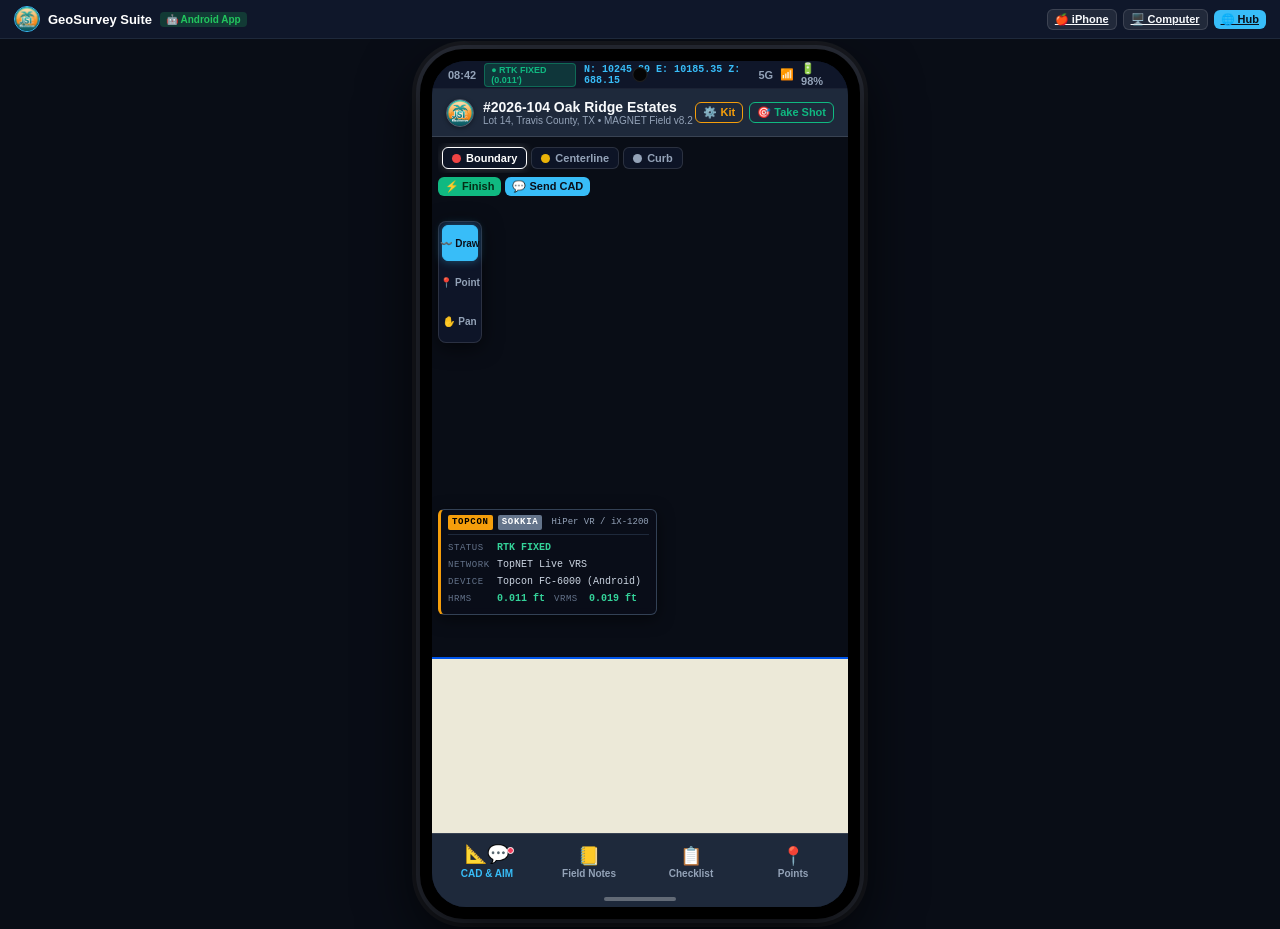
==== android.html @ 0456d2a5 "Work from the phone" ====
<!DOCTYPE html>
<html lang="en">
<head>
  <meta charset="UTF-8">
  <meta name="viewport" content="width=device-width, initial-scale=1.0, maximum-scale=1.0, user-scalable=no">
  <title>GeoSurvey Pro - Android Edition</title>
  <meta name="description" content="Land Surveying Android Application for Topcon & Sokkia Field Tablets: MAGNET Field integration, 3/4 CAD Canvas & 1/4 2-Person AIM Chat link, and Digital Field Notes.">
  <meta name="theme-color" content="#0f172a">
  <meta name="mobile-web-app-capable" content="yes">

  <link rel="manifest" href="manifest.json">
  <link rel="icon" type="image/png" sizes="48x48" href="assets/favicon-48.png">
  <link rel="icon" type="image/png" sizes="32x32" href="assets/favicon-32.png">
  <link rel="icon" type="image/png" sizes="192x192" href="assets/icon-192.png">
  <link rel="icon" type="image/svg+xml" href="assets/icon.svg">

  <!-- Core Styles -->
  <link rel="stylesheet" href="css/styles.css">
  <link rel="stylesheet" href="css/aim.css">
  <link rel="stylesheet" href="css/cad.css">
  <link rel="stylesheet" href="css/fieldbook.css">
  <link rel="stylesheet" href="css/platforms.css">

  <style>
    body {
      background: #090d16;
      margin: 0;
      padding: 0;
      min-height: 100vh;
      display: flex;
      flex-direction: column;
      align-items: center;
      justify-content: center;
    }
    .android-app-portal-bar {
      width: 100%;
      background: #0f172a;
      border-bottom: 1px solid #1e293b;
      padding: 6px 14px;
      display: flex;
      align-items: center;
      justify-content: space-between;
      box-sizing: border-box;
      z-index: 100;
    }
  </style>
</head>
<body>

  <!-- Top Suite Navigation Banner -->
  <header class="android-app-portal-bar">
    <div style="display: flex; align-items: center; gap: 8px;">
      <img src="assets/logo.png" alt="Logo" style="width: 26px; height: 26px; border-radius: 50%; border: 1.5px solid var(--accent-primary);">
      <span style="font-size: 13px; font-weight: 700; color: #ffffff;">GeoSurvey Suite</span>
      <span style="font-size: 10px; background: rgba(34, 197, 94, 0.2); color: #22c55e; padding: 2px 6px; border-radius: 4px; font-weight: 700;">🤖 Android App</span>
    </div>
    <div style="display: flex; align-items: center; gap: 6px;">
      <a href="iphone.html" class="btn btn-xs btn-outline-light" title="Switch to iPhone App">🍎 iPhone</a>
      <a href="desktop.html" class="btn btn-xs btn-outline-light" title="Switch to Computer Program">🖥️ Computer</a>
      <a href="index.html" class="btn btn-xs btn-primary" title="Return to Suite Hub">🌐 Hub</a>
    </div>
  </header>

  <!-- ANDROID / TOPCON FC-6000 DEVICE FRAME -->
  <main class="device-outer-container" style="padding: 10px 0;">
    <div id="device-wrapper" class="mode-phone brand-topcon">
      <div class="device-screen">

        <!-- ANDROID STATUS BAR -->
        <div class="android-status-bar">
          <div class="status-left">
            <span class="android-clock">08:42</span>
            <span class="gnss-fixed-tag" id="status-gnss-badge" onclick="window.app.openEquipmentModal()" style="cursor:pointer;" title="Tap to configure Topcon / Sokkia hardware">● RTK FIXED (0.011')</span>
            <span id="rtk-hud-coords" style="font-family: var(--font-mono); font-size: 10px; color: var(--accent-primary);">N: 10245.80 E: 10185.35 Z: 688.15</span>
          </div>
          <div class="status-right">
            <span>5G</span>
            <span>📶</span>
            <span>🔋 98%</span>
          </div>
        </div>

        <!-- ANDROID APP BAR -->
        <div class="android-app-bar">
          <div class="app-bar-brand-wrap">
            <img src="assets/logo.png" alt="GeoSurvey Logo" class="android-app-logo">
            <div class="app-bar-title">
              <h1 id="app-bar-job-name">#2026-104 Oak Ridge Estates</h1>
              <span id="app-bar-job-sub">Lot 14, Travis County, TX • MAGNET Field v8.2</span>
            </div>
          </div>
          <div class="app-bar-actions">
            <button class="btn btn-xs btn-outline-warning" onclick="window.app.openEquipmentModal()" title="Configure Topcon / Sokkia Kit">
              ⚙️ Kit
            </button>
            <button class="btn btn-xs btn-outline-success" onclick="window.app.promptTakeRtkShot()" title="Record MAGNET Field RTK / TS Shot">
              🎯 Take Shot
            </button>
          </div>
        </div>

        <!-- MAIN APP CONTENT VIEWPORT -->
        <div class="app-content-viewport">

          <!-- 1. SPLIT SCREEN: CAD CANVAS (3/4 SCREEN) & AIM 2-PERSON CHAT (1/4 SCREEN) -->
          <section id="view-cad" class="app-view active">
            <div class="cad-aim-split-container">
              <!-- CANVAS VIEWPORT (3/4 SCREEN) -->
              <div class="split-pane-cad">
                <div class="cad-viewport-layout">
                  <canvas id="cad-canvas"></canvas>

                  <!-- GNSS HUD OVERLAY -->
                  <div class="gnss-hud-overlay" id="gnss-hud">
                    <div class="gnss-hud-row gnss-hud-title" style="pointer-events:auto; cursor:pointer;" onclick="window.app.openEquipmentModal()" title="Click to switch Topcon / Sokkia gear">
                      <span class="gnss-brand topcon" id="hud-brand-topcon">TOPCON</span>
                      <span class="gnss-brand sokkia" id="hud-brand-sokkia">SOKKIA</span>
                      <span class="gnss-model" id="hud-model">HiPer VR / iX-1200</span>
                    </div>
                    <div class="gnss-hud-row">
                      <span class="gnss-label">STATUS</span>
                      <span class="gnss-value gnss-fixed" id="hud-status">RTK FIXED</span>
                    </div>
                    <div class="gnss-hud-row">
                      <span class="gnss-label">NETWORK</span>
                      <span class="gnss-value" id="hud-network">TopNET Live VRS</span>
                    </div>
                    <div class="gnss-hud-row">
                      <span class="gnss-label">DEVICE</span>
                      <span class="gnss-value" id="hud-device">Topcon FC-6000 (Android)</span>
                    </div>
                    <div class="gnss-hud-row">
                      <span class="gnss-label">HRMS</span>
                      <span class="gnss-value gnss-fixed" id="hud-hrms">0.011 ft</span>
                      <span class="gnss-label" style="margin-left:4px; min-width:30px;">VRMS</span>
                      <span class="gnss-value gnss-fixed" id="hud-vrms">0.019 ft</span>
                    </div>
                  </div>

                  <!-- Floating Top Survey Feature Bar -->
                  <div class="cad-floating-topbar">
                    <div class="sue-utility-bar">
                      <button class="survey-feat-btn sue-util-btn active" data-feat="BOUNDARY" onclick="window.cadEngine.setFeature('BOUNDARY')">
                        <span class="sue-util-dot" style="background: #ef4444;"></span> Boundary
                      </button>
                      <button class="survey-feat-btn sue-util-btn" data-feat="CENTERLINE" onclick="window.cadEngine.setFeature('CENTERLINE')">
                        <span class="sue-util-dot" style="background: #eab308;"></span> Centerline
                      </button>
                      <button class="survey-feat-btn sue-util-btn" data-feat="EOP_CURB" onclick="window.cadEngine.setFeature('EOP_CURB')">
                        <span class="sue-util-dot" style="background: #94a3b8;"></span> Curb
                      </button>
                    </div>

                    <div class="cad-top-right">
                      <div id="cad-coord-hud" class="cad-coord-badge">N: <b>10250.00</b> E: <b>10250.00</b></div>
                      <button class="btn btn-xs btn-success font-bold" onclick="window.cadEngine.finishActiveDrawing()" title="Finish Current Linework">
                        ⚡ Finish
                      </button>
                      <button class="btn btn-xs btn-primary font-bold" onclick="window.cadEngine.sendLineworkToAim()" title="Transmit Linework to Civil 3D Office via AIM">
                        💬 Send CAD
                      </button>
                    </div>
                  </div>

                  <!-- Left Survey Toolbox -->
                  <div class="sue-toolbox">
                    <button class="cad-tool-btn sue-tool-btn active" data-tool="line" onclick="window.cadEngine.setTool('line')" title="Draw Line">
                      〰️ Draw
                    </button>
                    <button class="cad-tool-btn sue-tool-btn" data-tool="point" onclick="window.cadEngine.setTool('point')" title="Add Point">
                      📍 Point
                    </button>
                    <button class="cad-tool-btn sue-tool-btn" data-tool="pan" onclick="window.cadEngine.setTool('pan')" title="Pan Site">
                      ✋ Pan
                    </button>
                  </div>

                  <div class="cad-inspector-wrapper" id="cad-inspector"></div>
                  <div id="cad-measure-results"></div>
                  <div id="cad-layer-modal"></div>
                </div>
              </div>

              <!-- AIM CHAT VIEWPORT (1/4 SCREEN - 2-PERSON DIRECT IM) -->
              <div class="split-pane-aim">
                <div id="aim-container" style="height: 100%;"></div>
              </div>
            </div>
          </section>

          <!-- 2. DIGITAL FIELD NOTES REPLACEMENT VIEW -->
          <section id="view-fieldbook" class="app-view">
            <div id="fieldbook-container"></div>
          </section>

          <!-- 3. JOBS & CHECKLIST TRACKER VIEW -->
          <section id="view-jobs" class="app-view">
            <div id="jobs-container"></div>
          </section>

          <!-- 4. SURVEY POINTS DATABASE VIEW -->
          <section id="view-points" class="app-view">
            <div class="points-view-container">
              <div class="points-header-row">
                <div class="search-input-wrap">
                  <input type="text" id="points-search-input" placeholder="Search points, codes, pins..." oninput="window.app.renderPointsTable()">
                </div>
                <span class="badge badge-primary" id="points-count-badge">36 Shots</span>
                <button class="btn btn-xs btn-outline-success" onclick="window.pointManager.connectDeviceGps(pos => window.app.showToast('Device GPS: Accuracy ' + pos.accuracyFt.toFixed(1) + ' ft'), err => window.app.showToast(err))">
                  🛰️ GPS
                </button>
                <button class="btn btn-xs btn-primary" onclick="window.app.promptTakeRtkShot()">
                  + Shot
                </button>
              </div>
              <div class="points-table-wrapper">
                <table class="survey-table">
                  <thead>
                    <tr>
                      <th>PT #</th>
                      <th>CODE</th>
                      <th>NORTHING</th>
                      <th>EASTING</th>
                      <th>ELEV</th>
                      <th>DESC</th>
                      <th>ACTIONS</th>
                    </tr>
                  </thead>
                  <tbody id="points-table-body"></tbody>
                </table>
              </div>
            </div>
          </section>

        </div>

        <!-- TOAST CONTAINER -->
        <div id="toast-container" class="toast-container"></div>

        <!-- ANDROID BOTTOM NAVIGATION BAR -->
        <nav class="android-bottom-nav">
          <button class="android-nav-item active" data-tab="cad" onclick="window.app.switchTab('cad')">
            <span class="nav-icon">📐💬</span>
            <span class="nav-label">CAD &amp; AIM</span>
            <span class="nav-badge-dot"></span>
          </button>

          <button class="android-nav-item" data-tab="fieldbook" onclick="window.app.switchTab('fieldbook')">
            <span class="nav-icon">📒</span>
            <span class="nav-label">Field Notes</span>
          </button>

          <button class="android-nav-item" data-tab="jobs" onclick="window.app.switchTab('jobs')">
            <span class="nav-icon">📋</span>
            <span class="nav-label">Checklist</span>
          </button>

          <button class="android-nav-item" data-tab="points" onclick="window.app.switchTab('points')">
            <span class="nav-icon">📍</span>
            <span class="nav-label">Points</span>
          </button>
        </nav>

        <!-- ANDROID GESTURE NAVIGATION PILL -->
        <div class="android-gesture-bar">
          <div class="gesture-pill"></div>
        </div>

      </div>
    </div>
  </main>

  <!-- MODAL ROOT -->
  <div id="modal-root"></div>

  <!-- Scripts -->
  <script src="js/sample-data.js"></script>
  <script src="js/audio.js"></script>
  <script src="js/points.js"></script>
  <script src="js/cad-engine.js"></script>
  <script src="js/dxf.js"></script>
  <script src="js/fieldbook.js"></script>
  <script src="js/jobs.js"></script>
  <script src="js/aim-chat.js"></script>
  <script src="js/app.js"></script>

  <script>
    window.addEventListener('DOMContentLoaded', () => {
      window.app.deviceMode = 'phone';
      window.app.init();
    });
  </script>
</body>
</html>
---- css/styles.css ----
/* Modern Android Surveyor App Base Styles & Theme */
:root {
  --bg-primary: #0f172a;
  --bg-secondary: #1e293b;
  --bg-tertiary: #334155;
  --accent-primary: #38bdf8;
  --accent-hover: #0ea5e9;
  --accent-amber: #f59e0b;
  --accent-emerald: #10b981;
  --accent-rose: #f43f5e;
  --text-main: #f8fafc;
  --text-muted: #94a3b8;
  --border-color: rgba(255, 255, 255, 0.12);
  --android-status-h: 28px;
  --android-nav-h: 58px;
  --font-family: -apple-system, BlinkMacSystemFont, "Segoe UI", Roboto, Helvetica, Arial, sans-serif;
  --font-mono: "Roboto Mono", SFMono-Regular, Menlo, Monaco, Consolas, monospace;
}

/* Outdoor Sunlight Readability Mode */
body.sunlight-mode {
  --bg-primary: #ffffff;
  --bg-secondary: #f1f5f9;
  --bg-tertiary: #e2e8f0;
  --text-main: #000000;
  --text-muted: #334155;
  --border-color: #000000;
  --accent-primary: #0284c7;
}

body.sunlight-mode .device-screen {
  background-color: #ffffff;
  color: #000000;
}

body.sunlight-mode .aim-window-frame {
  border-color: #000000;
}

* {
  box-sizing: border-box;
  margin: 0;
  padding: 0;
}

body {
  font-family: var(--font-family);
  background-color: #0b0f19;
  color: var(--text-main);
  min-height: 100vh;
  display: flex;
  flex-direction: column;
  align-items: center;
  justify-content: flex-start;
  overflow-x: hidden;
  -webkit-font-smoothing: antialiased;
}

/* Master Top App Control Bar */
.master-header {
  width: 100%;
  max-width: 1280px;
  display: flex;
  align-items: center;
  justify-content: space-between;
  flex-wrap: wrap;
  gap: 8px 12px;
  padding: 8px 16px;
  background: rgba(15, 23, 42, 0.95);
  border-bottom: 1px solid var(--border-color);
  backdrop-filter: blur(10px);
  z-index: 100;
}

.brand-section {
  display: flex;
  align-items: center;
  gap: 10px;
}

.app-logo-img {
  width: 36px;
  height: 36px;
  border-radius: 50%;
  object-fit: cover;
  box-shadow: 0 0 12px rgba(56, 189, 248, 0.45), 0 2px 6px rgba(0, 0, 0, 0.5);
  border: 1.5px solid rgba(56, 189, 248, 0.6);
  flex-shrink: 0;
  transition: transform 0.2s cubic-bezier(0.34, 1.56, 0.64, 1), box-shadow 0.2s ease;
  cursor: pointer;
}

.app-logo-img:hover {
  transform: scale(1.1) rotate(4deg);
  box-shadow: 0 0 16px rgba(56, 189, 248, 0.75), 0 4px 10px rgba(0, 0, 0, 0.6);
}

.app-logo {
  font-size: 24px;
  filter: drop-shadow(0 2px 4px rgba(56, 189, 248, 0.4));
}

.brand-title {
  font-size: 16px;
  font-weight: 800;
  letter-spacing: -0.3px;
  color: var(--accent-primary);
}

.brand-sub {
  font-size: 11px;
  color: var(--text-muted);
  font-weight: 500;
}

/* Device Viewport Mode Switcher */
.viewport-switcher {
  display: flex;
  background: var(--bg-secondary);
  padding: 3px;
  border-radius: 8px;
  border: 1px solid var(--border-color);
  gap: 2px;
}

.mode-toggle-btn {
  padding: 5px 11px;
  border-radius: 6px;
  border: none;
  background: transparent;
  color: var(--text-muted);
  font-size: 12px;
  font-weight: 600;
  cursor: pointer;
  transition: all 0.15s ease;
  display: flex;
  align-items: center;
  gap: 5px;
}

.mode-toggle-btn.active {
  background: var(--accent-primary);
  color: #0b0f19;
  box-shadow: 0 1px 4px rgba(0, 0, 0, 0.3);
}

.header-actions {
  display: flex;
  align-items: center;
  flex-wrap: wrap;
  gap: 5px;
}

.header-divider {
  width: 1px;
  height: 18px;
  background: var(--border-color);
  margin: 0 2px;
}

/* Device Mock Frames */
.device-outer-container {
  width: 100%;
  max-width: 1280px;
  display: flex;
  justify-content: center;
  padding: 16px 12px 24px 12px;
  flex: 1;
}

/* 1. Android Phone Mode */
.mode-phone {
  width: 440px;
  height: 870px;
  max-width: 100%;
  background: #000000;
  border-radius: 44px;
  padding: 12px;
  box-shadow: 0 20px 60px rgba(0, 0, 0, 0.8), 0 0 0 4px #2a2e39, 0 0 0 8px #181a20;
  display: flex;
  flex-direction: column;
  position: relative;
  overflow: hidden;
}

/* Camera Punch Hole */
.mode-phone::before {
  content: "";
  position: absolute;
  top: 18px;
  left: 50%;
  transform: translateX(-50%);
  width: 13px;
  height: 13px;
  background: #050505;
  border-radius: 50%;
  z-index: 999;
  border: 1px solid rgba(255, 255, 255, 0.1);
}

/* 2. Field Tablet Mode */
.mode-tablet {
  width: 960px;
  height: 760px;
  max-width: 100%;
  background: #1e2530;
  border-radius: 24px;
  padding: 16px;
  box-shadow: 0 20px 60px rgba(0, 0, 0, 0.7), 0 0 0 6px #3b4252, 0 0 0 10px #2e3440;
  display: flex;
  flex-direction: column;
  position: relative;
}

/* 3. CAD Office Workstation Mode */
.mode-cad-station {
  width: 100%;
  max-width: 1260px;
  height: 820px;
  background: var(--bg-secondary);
  border-radius: 12px;
  padding: 0;
  border: 1px solid var(--border-color);
  box-shadow: 0 10px 40px rgba(0, 0, 0, 0.5);
  display: flex;
  flex-direction: column;
  overflow: hidden;
}

/* Screen container inside device frame */
.device-screen {
  width: 100%;
  height: 100%;
  background: var(--bg-primary);
  border-radius: 34px;
  display: flex;
  flex-direction: column;
  overflow: hidden;
  position: relative;
}

.mode-cad-station .device-screen {
  border-radius: 0;
}

/* Android Status Bar */
.android-status-bar {
  height: var(--android-status-h);
  background: rgba(15, 23, 42, 0.95);
  display: flex;
  align-items: center;
  justify-content: space-between;
  padding: 0 16px;
  font-size: 11px;
  font-weight: 600;
  color: var(--text-muted);
  border-bottom: 1px solid rgba(255, 255, 255, 0.05);
  user-select: none;
  z-index: 50;
}

.status-left {
  display: flex;
  align-items: center;
  gap: 8px;
}

.status-right {
  display: flex;
  align-items: center;
  gap: 7px;
}

.gnss-fixed-tag {
  background: rgba(16, 185, 129, 0.2);
  color: #10b981;
  padding: 1px 6px;
  border-radius: 4px;
  font-size: 9px;
  font-weight: 700;
  border: 1px solid rgba(16, 185, 129, 0.4);
}

/* Android Top Action Bar */
.android-app-bar {
  height: 48px;
  background: var(--bg-secondary);
  display: flex;
  align-items: center;
  justify-content: space-between;
  padding: 0 14px;
  border-bottom: 1px solid var(--border-color);
  z-index: 40;
}

.app-bar-brand-wrap {
  display: flex;
  align-items: center;
  gap: 9px;
  min-width: 0;
}

.android-app-logo {
  width: 28px;
  height: 28px;
  border-radius: 50%;
  object-fit: cover;
  box-shadow: 0 1px 4px rgba(0, 0, 0, 0.4);
  border: 1px solid rgba(255, 255, 255, 0.25);
  flex-shrink: 0;
}

.app-bar-title {
  display: flex;
  flex-direction: column;
}

.app-bar-title h1 {
  font-size: 14px;
  font-weight: 700;
  color: var(--text-main);
}

.app-bar-title span {
  font-size: 10px;
  color: var(--text-muted);
}

.app-bar-actions {
  display: flex;
  align-items: center;
  gap: 6px;
}

/* Views Container */
.app-content-viewport {
  flex: 1;
  position: relative;
  overflow: hidden;
  display: flex;
}

.app-view {
  position: absolute;
  top: 0;
  left: 0;
  right: 0;
  bottom: 0;
  display: none;
  flex-direction: column;
  overflow-y: auto;
}

.app-view.active {
  display: flex;
}

/* CAD & AIM Split Screen Layout (3/4 Canvas & 1/4 AIM 2-Person Chat) */
.cad-aim-split-container {
  display: flex;
  width: 100%;
  height: 100%;
  overflow: hidden;
  position: relative;
  background: #090d16;
}

/* Wide Viewports: Tablets, CAD Workstation, and Desktop (>= 768px): Horizontal 75% / 25% Split */
.split-pane-cad {
  flex: 0 0 75%;
  width: 75%;
  height: 100%;
  position: relative;
  overflow: hidden;
  border-right: 2px solid #0055ea;
}

.split-pane-aim {
  flex: 0 0 25%;
  width: 25%;
  height: 100%;
  position: relative;
  overflow: hidden;
  display: flex;
  flex-direction: column;
  background: #ece9d8;
}

/* Phone Mode (440px wide): Vertical 75% Canvas Height / 25% AIM Height Split */
#device-wrapper.mode-phone .cad-aim-split-container {
  flex-direction: column;
}

#device-wrapper.mode-phone .split-pane-cad {
  flex: 0 0 75%;
  width: 100%;
  height: 75%;
  border-right: none;
  border-bottom: 2px solid #0055ea;
}

#device-wrapper.mode-phone .split-pane-aim {
  flex: 0 0 25%;
  width: 100%;
  height: 25%;
}

/* Android Bottom Navigation Bar */
.android-bottom-nav {
  height: var(--android-nav-h);
  background: var(--bg-secondary);
  border-top: 1px solid var(--border-color);
  display: flex;
  align-items: center;
  justify-content: space-around;
  padding: 0 4px;
  z-index: 50;
  user-select: none;
}

.android-nav-item {
  flex: 1;
  display: flex;
  flex-direction: column;
  align-items: center;
  justify-content: center;
  gap: 3px;
  background: transparent;
  border: none;
  color: var(--text-muted);
  cursor: pointer;
  padding: 6px 0;
  transition: all 0.15s ease;
  position: relative;
}

.nav-icon {
  font-size: 18px;
  line-height: 1;
}

.nav-label {
  font-size: 10px;
  font-weight: 600;
}

.android-nav-item.active {
  color: var(--accent-primary);
}

.android-nav-item.active .nav-icon {
  transform: translateY(-2px);
}

.nav-badge-dot {
  position: absolute;
  top: 6px;
  right: 24%;
  width: 7px;
  height: 7px;
  background: #f43f5e;
  border-radius: 50%;
  border: 1px solid #ffffff;
}

/* Android Gesture Navigation Pill */
.android-gesture-bar {
  height: 16px;
  background: var(--bg-secondary);
  display: flex;
  align-items: center;
  justify-content: center;
}

.gesture-pill {
  width: 72px;
  height: 4px;
  background: rgba(255, 255, 255, 0.3);
  border-radius: 2px;
}

/* General Buttons & Badges */
.btn {
  display: inline-flex;
  align-items: center;
  justify-content: center;
  gap: 6px;
  font-weight: 600;
  border-radius: 6px;
  border: none;
  cursor: pointer;
  transition: all 0.15s ease;
  font-family: inherit;
}

.btn-xs { padding: 3px 7px; font-size: 11px; }
.btn-sm { padding: 6px 12px; font-size: 12px; }
.btn-md { padding: 8px 16px; font-size: 13px; }

.btn-primary { background: var(--accent-primary); color: #0b0f19; }
.btn-primary:hover { background: var(--accent-hover); }

.btn-secondary { background: var(--bg-tertiary); color: var(--text-main); }
.btn-secondary:hover { background: #475569; }

.btn-success { background: var(--accent-emerald); color: #052e16; }
.btn-success:hover { background: #059669; color: #ffffff; }

.btn-warning { background: var(--accent-amber); color: #1f1300; }
.btn-warning:hover { background: #d97706; color: #ffffff; }

.btn-outline-primary {
  background: transparent;
  border: 1px solid var(--accent-primary);
  color: var(--accent-primary);
}

.btn-outline-info {
  background: transparent;
  border: 1px solid #38bdf8;
  color: #38bdf8;
}

.btn-outline-secondary {
  background: transparent;
  border: 1px solid var(--text-muted);
  color: var(--text-muted);
}

.btn-outline-warning {
  background: transparent;
  border: 1px solid var(--accent-amber);
  color: var(--accent-amber);
}

.btn-outline-danger {
  background: transparent;
  border: 1px solid var(--accent-rose);
  color: var(--accent-rose);
}

.btn-outline-success {
  background: transparent;
  border: 1px solid var(--accent-emerald);
  color: var(--accent-emerald);
}

.btn-outline-light {
  background: rgba(255, 255, 255, 0.08);
  border: 1px solid var(--border-color);
  color: var(--text-main);
}
.btn-outline-light:hover { background: rgba(255, 255, 255, 0.15); }

.badge {
  display: inline-flex;
  align-items: center;
  padding: 2px 7px;
  border-radius: 4px;
  font-size: 10px;
  font-weight: 700;
  text-transform: uppercase;
}

.badge-primary { background: rgba(56, 189, 248, 0.15); color: #38bdf8; border: 1px solid rgba(56, 189, 248, 0.3); }
.badge-warning { background: rgba(245, 158, 11, 0.15); color: #f59e0b; border: 1px solid rgba(245, 158, 11, 0.3); }
.badge-success { background: rgba(16, 185, 129, 0.15); color: #10b981; border: 1px solid rgba(16, 185, 129, 0.3); }
.badge-danger { background: rgba(244, 63, 94, 0.15); color: #f43f5e; border: 1px solid rgba(244, 63, 94, 0.3); }

.badge.CTRL { background: #f59e0b22; color: #f59e0b; border: 1px solid #f59e0b55; }
.badge.BM { background: #10b98122; color: #10b981; border: 1px solid #10b98155; }
.badge.BNDY { background: #ef444422; color: #ef4444; border: 1px solid #ef444455; }
.badge.ROAD { background: #94a3b822; color: #cbd5e1; border: 1px solid #94a3b855; }
.badge.BLDG { background: #a855f722; color: #c084fc; border: 1px solid #a855f755; }
.badge.UTIL { background: #06b6d422; color: #22d3ee; border: 1px solid #06b6d455; }
.badge.TOPO { background: #64748b22; color: #94a3b8; border: 1px solid #64748b55; }

/* Points Database Table View */
.points-view-container {
  padding: 12px;
  display: flex;
  flex-direction: column;
  gap: 10px;
  height: 100%;
}

.points-header-row {
  display: flex;
  align-items: center;
  justify-content: space-between;
  flex-wrap: wrap;
  gap: 8px;
}

.search-input-wrap {
  position: relative;
  flex: 1;
  min-width: 180px;
}

.search-input-wrap input {
  width: 100%;
  background: var(--bg-secondary);
  border: 1px solid var(--border-color);
  border-radius: 6px;
  padding: 6px 10px;
  color: var(--text-main);
  font-size: 12px;
}

.points-table-wrapper {
  flex: 1;
  overflow: auto;
  border: 1px solid var(--border-color);
  border-radius: 8px;
  background: var(--bg-secondary);
}

.survey-table {
  width: 100%;
  border-collapse: collapse;
  font-size: 11px;
}

.survey-table th {
  background: rgba(15, 23, 42, 0.85);
  color: var(--text-muted);
  text-align: left;
  padding: 8px 10px;
  border-bottom: 1px solid var(--border-color);
  position: sticky;
  top: 0;
  z-index: 10;
}

.survey-table td {
  padding: 7px 10px;
  border-bottom: 1px solid rgba(255, 255, 255, 0.05);
}

.font-mono {
  font-family: var(--font-mono);
}

.text-accent {
  color: var(--accent-primary);
}

/* Modals & Popups */
.modal-overlay {
  position: fixed;
  top: 0;
  left: 0;
  right: 0;
  bottom: 0;
  background: rgba(0, 0, 0, 0.75);
  display: flex;
  align-items: center;
  justify-content: center;
  z-index: 9999;
}

/* ─────────────────────────────────────────────────────────────────────────────
   Topcon FC-6000 / Sokkia SHC6000 Rugged Tablet Styling
   ───────────────────────────────────────────────────────────────────────────── */
#device-wrapper.mode-tablet.brand-topcon {
  /* Topcon safety-yellow outer bumper / rubber surround */
  outline: 8px solid #d97706;
  outline-offset: 2px;
  border-radius: 18px;
  box-shadow:
    0 0 0 3px #000,
    0 0 0 10px #d97706,
    0 0 0 13px #000,
    0 20px 60px rgba(0,0,0,0.6);
}

#device-wrapper.mode-tablet.brand-sokkia {
  /* Sokkia gunmetal & steel-blue rugged surround */
  outline: 8px solid #0284c7;
  outline-offset: 2px;
  border-radius: 18px;
  box-shadow:
    0 0 0 3px #0f172a,
    0 0 0 10px #475569,
    0 0 0 13px #0284c7,
    0 20px 60px rgba(0,0,0,0.6);
}

/* Rugged tablet mode: larger text for use with gloves */
.mode-tablet .android-bottom-nav .nav-label {
  font-size: 11px;
}

.mode-tablet .btn {
  font-size: 12px;
  padding: 6px 10px;
  min-height: 32px;
}

/* Topcon yellow vs Sokkia blue accent strip at top of app bar in tablet mode */
.mode-tablet.brand-topcon .android-app-bar {
  border-top: 3px solid #f59e0b;
}

.mode-tablet.brand-sokkia .android-app-bar {
  border-top: 3px solid #38bdf8;
}

/* Gunmetal tint on status bar in tablet mode */
.mode-tablet .android-status-bar {
  background: rgba(30, 41, 59, 0.98);
  border-bottom: 2px solid #d97706;
}

.mode-tablet.brand-sokkia .android-status-bar {
  border-bottom-color: #0284c7;
}

/* Make MAGNET Field code badges more readable on rugged screen */
.mode-tablet .badge {
  font-size: 11px;
  padding: 3px 7px;
}

/* Hardware Chips on Jobs Overview Card */
.job-hardware-strip {
  display: flex;
  flex-wrap: wrap;
  gap: 5px;
  margin-top: 2px;
}

.hw-chip {
  font-size: 10px;
  font-weight: 600;
  padding: 2px 7px;
  border-radius: 4px;
  background: rgba(15, 23, 42, 0.7);
  border: 1px solid var(--border-color);
  color: var(--text-main);
}

.hw-chip.hw-topcon { border-color: rgba(245, 158, 11, 0.5); color: #fbbf24; }
.hw-chip.hw-magnet { border-color: rgba(56, 189, 248, 0.5); color: #38bdf8; }
.hw-chip.hw-c3d    { border-color: rgba(16, 185, 129, 0.5); color: #34d399; }

/* Modals (Equipment Kit & MAGNET Field Quick Shot) */
.survey-modal-card {
  width: 94%;
  max-width: 520px;
  max-height: 88vh;
  overflow-y: auto;
  background: var(--bg-secondary);
  border: 1px solid var(--accent-primary);
  border-radius: 12px;
  padding: 16px;
  box-shadow: 0 18px 50px rgba(0, 0, 0, 0.75);
  display: flex;
  flex-direction: column;
  gap: 10px;
  color: var(--text-main);
}

.survey-modal-header {
  display: flex;
  align-items: flex-start;
  justify-content: space-between;
  border-bottom: 1px solid var(--border-color);
  padding-bottom: 8px;
}

.survey-modal-header h3 {
  font-size: 15px;
  font-weight: 800;
}

.shot-coords-banner {
  display: flex;
  justify-content: space-between;
  background: rgba(15, 23, 42, 0.7);
  border: 1px solid var(--border-color);
  border-radius: 6px;
  padding: 7px 10px;
  font-family: var(--font-mono);
  font-size: 11px;
  color: var(--accent-primary);
}

.preset-btn-row {
  display: flex;
  flex-wrap: wrap;
  gap: 6px;
}

.modal-label {
  display: block;
  font-size: 10px;
  font-weight: 700;
  text-transform: uppercase;
  color: var(--text-muted);
  margin-bottom: 3px;
}

.modal-input {
  width: 100%;
  background: var(--bg-primary);
  border: 1px solid var(--border-color);
  border-radius: 6px;
  padding: 6px 8px;
  color: var(--text-main);
  font-size: 12px;
  outline: none;
}

.modal-input:focus {
  border-color: var(--accent-primary);
}

.modal-form-grid {
  display: grid;
  grid-template-columns: 1fr 1fr;
  gap: 8px 10px;
}

@media (max-width: 480px) {
  .modal-form-grid {
    grid-template-columns: 1fr;
  }
}

.quick-code-grid {
  display: flex;
  flex-wrap: wrap;
  gap: 4px;
  margin-top: 4px;
}

.quick-code-chip {
  padding: 4px 8px;
  border-radius: 4px;
  border: 1px solid var(--border-color);
  background: rgba(15, 23, 42, 0.8);
  color: var(--text-main);
  font-family: var(--font-mono);
  font-size: 10px;
  font-weight: 700;
  cursor: pointer;
}

.quick-code-chip.active, .quick-code-chip:hover {
  background: var(--accent-primary);
  color: #0b0f19;
  border-color: var(--accent-primary);
}

.modal-checkbox-row {
  display: flex;
  align-items: center;
  gap: 8px;
  font-size: 11px;
  color: var(--text-muted);
  cursor: pointer;
}

.survey-modal-footer {
  display: flex;
  justify-content: flex-end;
  gap: 8px;
  border-top: 1px solid var(--border-color);
  padding-top: 10px;
  margin-top: 4px;
}

/* Non-Blocking Toast Notifications */
.toast-container {
  position: absolute;
  bottom: 84px;
  left: 50%;
  transform: translateX(-50%);
  z-index: 200;
  display: flex;
  flex-direction: column;
  gap: 6px;
  pointer-events: none;
  width: 90%;
  max-width: 380px;
}

.app-toast {
  background: rgba(15, 23, 42, 0.96);
  color: #f8fafc;
  border: 1px solid var(--accent-primary);
  border-left: 4px solid var(--accent-emerald);
  border-radius: 8px;
  padding: 8px 12px;
  font-size: 11px;
  font-weight: 600;
  box-shadow: 0 8px 25px rgba(0, 0, 0, 0.6);
  text-align: center;
  transition: opacity 0.25s ease;
}

.app-toast.fade-out {
  opacity: 0;
}
---- css/aim.css ----
/* Authentic AOL Instant Messenger (AIM) 90s/2000s Classic Style */
.aim-window-frame {
  display: flex;
  flex-direction: column;
  height: 100%;
  background: #ece9d8; /* Classic Windows XP / 2000 dialog background */
  color: #000000;
  font-family: Tahoma, "MS Sans Serif", Arial, sans-serif;
  overflow: hidden;
  border: 2px solid #0055ea;
}

/* AIM Blue Title Bar */
.aim-title-bar {
  background: linear-gradient(90deg, #0055ea 0%, #3a93ff 100%);
  color: #ffffff;
  padding: 4px 8px;
  display: flex;
  align-items: center;
  justify-content: space-between;
  user-select: none;
}

.aim-title-left {
  display: flex;
  align-items: center;
  gap: 6px;
  font-size: 12px;
  font-weight: bold;
  letter-spacing: 0.2px;
}

.aim-running-man {
  font-size: 16px;
  filter: drop-shadow(0 1px 2px rgba(0,0,0,0.4));
}

.aim-window-controls {
  display: flex;
  gap: 3px;
}

.aim-win-btn {
  width: 17px;
  height: 17px;
  background: #d8d4c8;
  border: 1px solid #ffffff;
  border-right-color: #808080;
  border-bottom-color: #808080;
  font-size: 10px;
  font-weight: bold;
  display: flex;
  align-items: center;
  justify-content: center;
  cursor: pointer;
  line-height: 1;
}

.aim-win-btn.close {
  background: #e81123;
  color: #ffffff;
  border-color: #f1707a;
}

/* AIM Identity Switcher Bar */
.aim-identity-bar {
  background: #f5f3e9;
  border-bottom: 1px solid #d0ccc0;
  padding: 5px 8px;
  display: flex;
  align-items: center;
  justify-content: space-between;
  font-size: 11px;
}

.aim-my-profile {
  display: flex;
  align-items: center;
  gap: 5px;
}

.aim-role-switch {
  display: flex;
  align-items: center;
  gap: 5px;
}

/* Split Pane: Buddy List & Chat (Legacy / Compatibility) */
.aim-body-split {
  flex: 1;
  display: flex;
  overflow: hidden;
}

/* 2-Person Direct Session Bar (Strictly 2 People) */
.aim-2p-session-bar {
  background: #f5f3e9;
  border-bottom: 1px solid #d0ccc0;
  padding: 3px 6px;
  display: flex;
  align-items: center;
  justify-content: space-between;
  font-size: 11px;
  flex-shrink: 0;
}

.aim-2p-pair {
  display: flex;
  align-items: center;
  gap: 4px;
  width: 100%;
  justify-content: space-between;
}

.aim-party-pill {
  display: flex;
  align-items: center;
  gap: 4px;
  background: #ffffff;
  border: 1px solid #999999;
  border-radius: 3px;
  padding: 2px 5px;
  font-size: 10px;
}

.btn-swap-role {
  background: #0055ea;
  color: #ffffff;
  border: none;
  border-radius: 2px;
  padding: 0 4px;
  cursor: pointer;
  font-size: 10px;
  font-weight: bold;
}

.btn-swap-role:hover {
  background: #2563eb;
}

.partner-dropdown {
  background: #ffffff;
  border: 1px solid #0055ea;
  border-radius: 2px;
  font-size: 10px;
  font-family: inherit;
  font-weight: bold;
  color: #0055ea;
  cursor: pointer;
  padding: 1px 2px;
  max-width: 130px;
}

.aim-badge-2p {
  background: rgba(255, 255, 255, 0.25);
  color: #ffffff;
  font-size: 9px;
  font-weight: bold;
  padding: 1px 4px;
  border-radius: 3px;
  margin-right: 4px;
}

.aim-survey-toolbar.compact {
  background: #1e293b;
  padding: 2px 4px;
  display: flex;
  align-items: center;
  gap: 3px;
  overflow-x: auto;
  border-bottom: 1px solid #0f172a;
  flex-shrink: 0;
}

.aim-survey-toolbar.compact .btn {
  padding: 1px 5px;
  font-size: 9px;
  white-space: nowrap;
}

.aim-format-toolbar.compact {
  background: #ece9d8;
  border-top: 1px solid #d0ccc0;
  padding: 2px 4px;
  display: flex;
  align-items: center;
  gap: 2px;
  flex-shrink: 0;
}

.aim-format-toolbar.compact .fmt-btn {
  padding: 1px 4px;
  font-size: 10px;
  height: 18px;
}

.aim-format-toolbar.compact .fmt-select {
  height: 18px;
  font-size: 9px;
}

.aim-2p-intro-badge {
  background: #f0fdf4;
  border: 1px solid #86efac;
  border-radius: 6px;
  padding: 8px;
  text-align: center;
  margin-top: 10px;
}

.aim-2p-intro-badge .badge-title {
  color: #166534;
  font-weight: bold;
  font-size: 11px;
  display: block;
}

.aim-2p-intro-badge .badge-users {
  color: #0f172a;
  font-size: 12px;
  margin-top: 2px;
}

/* Left Pane: Buddy List */
.aim-buddy-pane {
  width: 170px;
  background: #ffffff;
  border-right: 2px solid #808080;
  overflow-y: auto;
  padding: 6px 4px;
}

.buddy-group-title {
  font-size: 10px;
  font-weight: bold;
  color: #000080;
  padding: 3px 4px;
  user-select: none;
}

.buddy-item {
  display: flex;
  align-items: center;
  gap: 5px;
  padding: 4px 6px;
  cursor: pointer;
  border-radius: 2px;
  position: relative;
}

.buddy-item:hover {
  background: #e5efff;
}

.buddy-item.active {
  background: #316ac5;
  color: #ffffff;
}

.buddy-item.active .buddy-status-quote {
  color: #dbeafe;
}

.buddy-text {
  flex: 1;
  min-width: 0;
}

.buddy-screenname {
  font-size: 11px;
  font-weight: bold;
  white-space: nowrap;
  overflow: hidden;
  text-overflow: ellipsis;
}

.buddy-status-quote {
  font-size: 9px;
  color: #64748b;
  white-space: nowrap;
  overflow: hidden;
  text-overflow: ellipsis;
}

.unread-pill {
  background: #e11d48;
  color: #ffffff;
  font-size: 9px;
  font-weight: bold;
  border-radius: 8px;
  padding: 1px 5px;
}

/* Status Dots */
.status-dot {
  width: 8px;
  height: 8px;
  border-radius: 50%;
  display: inline-block;
  flex-shrink: 0;
}

.status-dot.status-online { background: #22c55e; border: 1px solid #15803d; }
.status-dot.status-away { background: #eab308; border: 1px solid #a16207; }
.status-dot.status-busy { background: #ef4444; border: 1px solid #b91c1c; }
.status-dot.status-offline { background: #94a3b8; border: 1px solid #64748b; }

/* Right Pane: Active IM Chat */
.aim-chat-pane {
  flex: 1;
  display: flex;
  flex-direction: column;
  background: #ece9d8;
  overflow: hidden;
}

.aim-chat-header {
  background: #ffffff;
  padding: 6px 10px;
  border-bottom: 1px solid #999999;
  display: flex;
  align-items: center;
  justify-content: space-between;
}

.aim-buddy-info {
  display: flex;
  flex-direction: column;
}

.buddy-name {
  font-size: 12px;
  font-weight: bold;
}

.buddy-sub {
  font-size: 10px;
  color: #555555;
  display: flex;
  align-items: center;
  gap: 4px;
}

.aim-warn-section {
  display: flex;
  align-items: center;
  gap: 6px;
}

.warn-label {
  font-size: 10px;
  font-weight: bold;
  color: #b91c1c;
}

.aim-warn-btn {
  background: #ece9d8;
  border: 1px solid #ffffff;
  border-right-color: #808080;
  border-bottom-color: #808080;
  font-size: 10px;
  font-weight: bold;
  padding: 2px 7px;
  cursor: pointer;
}

.aim-warn-btn:active {
  border: 1px solid #808080;
  border-right-color: #ffffff;
  border-bottom-color: #ffffff;
}

/* Quick Survey Toolbar */
.aim-survey-toolbar {
  background: #2a3a5a;
  padding: 4px 8px;
  display: flex;
  align-items: center;
  flex-wrap: wrap;
  gap: 5px;
  border-bottom: 1px solid #1a253a;
}

/* Message Log View */
.aim-msg-log {
  flex: 1;
  background: #ffffff;
  margin: 6px;
  border: 2px inset #ffffff;
  overflow-y: auto;
  padding: 8px;
  display: flex;
  flex-direction: column;
  gap: 8px;
  font-size: 12px;
  line-height: 1.35;
}

.aim-conversation-empty {
  text-align: center;
  color: #666666;
  margin-top: 40px;
}

.aim-msg-row {
  display: flex;
  flex-direction: column;
  gap: 2px;
}

.msg-meta {
  display: flex;
  align-items: center;
  gap: 6px;
  font-size: 10px;
}

.msg-author {
  font-weight: bold;
}

.msg-me .msg-author { color: #0000ff; }
.msg-them .msg-author { color: #cc0000; }
.msg-bot .msg-author { color: #059669; }

.msg-timestamp {
  color: #888888;
}

.msg-bubble {
  word-break: break-word;
}

/* Formatting Toolbar */
.aim-format-toolbar {
  background: #ece9d8;
  padding: 2px 6px;
  display: flex;
  align-items: center;
  gap: 4px;
  border-top: 1px solid #ffffff;
  border-bottom: 1px solid #808080;
}

.fmt-btn {
  width: 22px;
  height: 20px;
  background: #ece9d8;
  border: 1px solid #ffffff;
  border-right-color: #808080;
  border-bottom-color: #808080;
  font-size: 11px;
  display: flex;
  align-items: center;
  justify-content: center;
  cursor: pointer;
}

.fmt-btn.active {
  background: #d4d0c8;
  border: 1px solid #808080;
  border-right-color: #ffffff;
  border-bottom-color: #ffffff;
}

.fmt-select {
  font-size: 10px;
  padding: 1px;
  border: 1px solid #808080;
}

/* Input Box */
.aim-input-box {
  background: #ece9d8;
  padding: 6px;
  display: flex;
  flex-direction: column;
  gap: 4px;
}

.aim-input-box textarea {
  width: 100%;
  height: 48px;
  background: #ffffff;
  border: 2px inset #ffffff;
  padding: 4px 6px;
  font-family: inherit;
  font-size: 12px;
  resize: none;
  outline: none;
}

.aim-send-row {
  display: flex;
  align-items: center;
  justify-content: space-between;
}

.aim-tip {
  font-size: 9px;
  color: #666666;
}

.aim-send-btn {
  background: #ece9d8;
  border: 2px outset #ffffff;
  font-size: 11px;
  font-weight: bold;
  padding: 3px 14px;
  cursor: pointer;
}

.aim-send-btn:active {
  border-style: inset;
}

/* Badges inserted into chat */
.chat-point-badge {
  background: #f0fdf4;
  border: 1px solid #22c55e;
  border-radius: 4px;
  padding: 6px 8px;
  margin: 4px 0;
  cursor: pointer;
  transition: all 0.15s ease;
}

.chat-point-badge:hover {
  background: #dcfce7;
  border-color: #16a34a;
}

.chat-cogo-badge {
  background: #f0f9ff;
  border: 1px solid #38bdf8;
  border-radius: 4px;
  padding: 6px 8px;
  margin: 4px 0;
}

.badge-tag {
  display: block;
  font-size: 9px;
  font-weight: 800;
  color: #0369a1;
  text-transform: uppercase;
}

.badge-coords {
  font-family: monospace;
  font-size: 10px;
  color: #334155;
  margin: 2px 0;
}

.badge-link {
  font-size: 9px;
  color: #0284c7;
  text-decoration: underline;
}

/* Mobile / Android Phone Mode: Compact Top Buddy Strip so Chat Log gets full width */
#device-wrapper.mode-phone .aim-identity-bar {
  flex-wrap: wrap;
  gap: 4px;
}

#device-wrapper.mode-phone .aim-body-split {
  flex-direction: column;
}

#device-wrapper.mode-phone .aim-buddy-pane {
  width: 100%;
  max-height: 78px;
  border-right: none;
  border-bottom: 2px solid #808080;
  display: flex;
  flex-direction: row;
  align-items: center;
  gap: 4px;
  overflow-x: auto;
  overflow-y: hidden;
  padding: 4px 6px;
}

#device-wrapper.mode-phone .buddy-group-title {
  display: none;
}

#device-wrapper.mode-phone .buddy-item {
  flex-shrink: 0;
  max-width: 155px;
  border: 1px solid #cbd5e1;
  background: #f8fafc;
}

#device-wrapper.mode-phone .buddy-item.active {
  background: #316ac5;
  border-color: #1d4ed8;
}
---- css/cad.css ----
/* CAD Linework Canvas & Drafting Tools Styling */
.cad-viewport-layout {
  position: relative;
  width: 100%;
  height: 100%;
  background: #090d16;
  overflow: hidden;
  display: flex;
}

#cad-canvas {
  width: 100%;
  height: 100%;
  display: block;
  cursor: crosshair;
}

/* Floating CAD Top Control Bar */
.cad-floating-topbar {
  position: absolute;
  top: 10px;
  left: 10px;
  right: 10px;
  display: flex;
  align-items: center;
  justify-content: space-between;
  pointer-events: none;
  z-index: 20;
}

.cad-top-left, .cad-top-right {
  display: flex;
  align-items: center;
  gap: 6px;
  pointer-events: auto;
}

.cad-coord-badge {
  background: rgba(15, 23, 42, 0.85);
  border: 1px solid var(--border-color);
  padding: 4px 10px;
  border-radius: 6px;
  font-family: var(--font-mono);
  font-size: 11px;
  color: var(--text-main);
  backdrop-filter: blur(8px);
}

/* Floating Left Tool Palette */
.cad-toolbox-floating {
  position: absolute;
  top: 55px;
  left: 10px;
  display: flex;
  flex-direction: column;
  background: rgba(15, 23, 42, 0.92);
  border: 1px solid var(--border-color);
  border-radius: 8px;
  padding: 4px;
  gap: 3px;
  z-index: 20;
  backdrop-filter: blur(8px);
  box-shadow: 0 4px 20px rgba(0, 0, 0, 0.5);
}

.cad-tool-btn {
  width: 36px;
  height: 36px;
  background: transparent;
  border: 1px solid transparent;
  border-radius: 6px;
  color: var(--text-muted);
  display: flex;
  align-items: center;
  justify-content: center;
  font-size: 16px;
  cursor: pointer;
  transition: all 0.12s ease;
}

.cad-tool-btn:hover {
  background: rgba(255, 255, 255, 0.1);
  color: var(--text-main);
}

.cad-tool-btn.active {
  background: var(--accent-primary);
  color: #0b0f19;
  border-color: var(--accent-primary);
  box-shadow: 0 0 10px rgba(56, 189, 248, 0.4);
}

.toolbox-divider {
  height: 1px;
  background: var(--border-color);
  margin: 2px 4px;
}

/* Bottom Instruction Hint */
.cad-tool-hint {
  position: absolute;
  bottom: 12px;
  left: 50%;
  transform: translateX(-50%);
  background: rgba(15, 23, 42, 0.9);
  border: 1px solid var(--border-color);
  padding: 5px 14px;
  border-radius: 20px;
  font-size: 11px;
  color: var(--accent-primary);
  pointer-events: none;
  z-index: 20;
  backdrop-filter: blur(6px);
  box-shadow: 0 2px 10px rgba(0, 0, 0, 0.4);
  white-space: nowrap;
}

/* Floating Layer Selector & Actions */
.cad-layer-selector {
  background: rgba(15, 23, 42, 0.9);
  border: 1px solid var(--border-color);
  color: var(--text-main);
  padding: 4px 8px;
  border-radius: 6px;
  font-size: 11px;
  outline: none;
  cursor: pointer;
}

/* Inspector Floating Card */
.cad-inspector-wrapper {
  position: absolute;
  bottom: 45px;
  right: 12px;
  width: 250px;
  pointer-events: auto;
  z-index: 25;
}

.inspector-card {
  background: rgba(15, 23, 42, 0.95);
  border: 1px solid var(--accent-primary);
  border-radius: 8px;
  padding: 10px;
  box-shadow: 0 4px 20px rgba(0, 0, 0, 0.6);
  backdrop-filter: blur(8px);
}

.inspector-header {
  display: flex;
  align-items: center;
  justify-content: space-between;
  margin-bottom: 8px;
  border-bottom: 1px solid var(--border-color);
  padding-bottom: 4px;
}

.inspector-code {
  font-weight: bold;
  font-size: 13px;
  color: var(--accent-primary);
}

.inspector-grid {
  display: flex;
  flex-direction: column;
  gap: 3px;
  font-size: 11px;
}

.insp-item {
  display: flex;
  justify-content: space-between;
}

.insp-item span {
  color: var(--text-muted);
}

.inspector-actions {
  display: flex;
  gap: 5px;
  margin-top: 8px;
}

/* Measurement Modal Popup */
.measure-popup {
  position: absolute;
  top: 55px;
  right: 10px;
  width: 240px;
  background: rgba(15, 23, 42, 0.95);
  border: 1px solid var(--accent-amber);
  border-radius: 8px;
  padding: 10px;
  z-index: 30;
  box-shadow: 0 4px 20px rgba(0, 0, 0, 0.6);
}

.measure-header {
  font-size: 11px;
  font-weight: bold;
  color: var(--accent-amber);
  margin-bottom: 6px;
  border-bottom: 1px solid var(--border-color);
  padding-bottom: 3px;
}

.measure-body {
  display: flex;
  flex-direction: column;
  gap: 3px;
  font-size: 11px;
}

.measure-row {
  display: flex;
  justify-content: space-between;
}

.measure-row span {
  color: var(--text-muted);
}

/* Layer Manager Floating Modal Dialog */
.cad-layer-modal-dialog {
  position: absolute;
  top: 50px;
  right: 12px;
  width: 240px;
  background: rgba(15, 23, 42, 0.95);
  border: 1px solid var(--accent-primary);
  border-radius: 8px;
  padding: 10px;
  z-index: 40;
  backdrop-filter: blur(10px);
  box-shadow: 0 4px 25px rgba(0, 0, 0, 0.7);
}

.cad-layer-modal-header {
  display: flex;
  align-items: center;
  justify-content: space-between;
  font-size: 11px;
  font-weight: bold;
  border-bottom: 1px solid var(--border-color);
  padding-bottom: 6px;
  margin-bottom: 8px;
}

.btn-close {
  background: transparent;
  border: none;
  color: var(--text-muted);
  font-size: 16px;
  cursor: pointer;
  line-height: 1;
}

.cad-layer-list {
  display: flex;
  flex-direction: column;
  gap: 5px;
  max-height: 220px;
  overflow-y: auto;
}

.layer-item-row {
  display: flex;
  align-items: center;
  gap: 6px;
  font-size: 11px;
}

.layer-color-badge {
  width: 10px;
  height: 10px;
  border-radius: 2px;
  flex-shrink: 0;
}

.layer-name-label {
  flex: 1;
  white-space: nowrap;
  overflow: hidden;
  text-overflow: ellipsis;
  color: var(--text-main);
}

.layer-count-badge {
  font-size: 9px;
  background: var(--bg-secondary);
  border: 1px solid var(--border-color);
  padding: 1px 4px;
  border-radius: 3px;
  color: var(--text-muted);
}

.cad-layer-modal-footer {
  margin-top: 8px;
  padding-top: 6px;
  border-top: 1px solid var(--border-color);
  display: flex;
  justify-content: center;
}

/* Simplistic SUE Utility Drawing Bar */
.sue-utility-bar {
  display: flex;
  align-items: center;
  gap: 4px;
  overflow-x: auto;
  padding: 4px;
}

.sue-util-btn {
  display: flex;
  align-items: center;
  gap: 5px;
  padding: 4px 9px;
  border-radius: 6px;
  border: 1px solid var(--border-color);
  background: rgba(15, 23, 42, 0.85);
  color: var(--text-muted);
  font-size: 11px;
  font-weight: 600;
  cursor: pointer;
  white-space: nowrap;
  transition: all 0.15s ease;
}

.sue-util-btn.active {
  color: #ffffff;
  border-color: #ffffff;
  box-shadow: 0 0 10px rgba(255, 255, 255, 0.2);
}

.sue-util-dot {
  width: 9px;
  height: 9px;
  border-radius: 50%;
}

.sue-toolbox {
  position: absolute;
  top: 55px;
  left: 10px;
  display: flex;
  flex-direction: column;
  background: rgba(15, 23, 42, 0.94);
  border: 1px solid var(--border-color);
  border-radius: 8px;
  padding: 4px;
  gap: 3px;
  z-index: 25;
  backdrop-filter: blur(8px);
  box-shadow: 0 4px 20px rgba(0, 0, 0, 0.6);
}

.sue-tool-btn {
  padding: 6px 10px;
  background: transparent;
  border: 1px solid transparent;
  border-radius: 6px;
  color: var(--text-muted);
  display: flex;
  align-items: center;
  gap: 6px;
  font-size: 11px;
  font-weight: 600;
  cursor: pointer;
  transition: all 0.12s ease;
  white-space: nowrap;
}

.sue-tool-btn:hover {
  background: rgba(255, 255, 255, 0.1);
  color: var(--text-main);
}

.sue-tool-btn.active {
  background: var(--accent-primary);
  color: #0b0f19;
  border-color: var(--accent-primary);
}

.sue-tool-hint {
  position: absolute;
  bottom: 12px;
  left: 50%;
  transform: translateX(-50%);
  background: rgba(15, 23, 42, 0.92);
  border: 1px solid var(--accent-primary);
  padding: 5px 16px;
  border-radius: 20px;
  font-size: 11px;
  color: var(--text-main);
  pointer-events: none;
  z-index: 20;
  backdrop-filter: blur(6px);
  box-shadow: 0 2px 10px rgba(0, 0, 0, 0.5);
  white-space: nowrap;
}

/* ─────────────────────────────────────────────────────────────────────────────
   Topcon / Sokkia GNSS HUD Overlay
   Styled to match the FC-6000 / SHC6000 instrument HUD display
   ───────────────────────────────────────────────────────────────────────────── */
.gnss-hud-overlay {
  position: absolute;
  bottom: 56px;        /* above toolbox buttons */
  left: 10px;
  z-index: 25;
  background: rgba(10, 14, 26, 0.92);
  border: 1px solid #334155;
  border-left: 3px solid #f59e0b; /* Topcon safety yellow accent */
  border-radius: 6px;
  padding: 8px 10px;
  min-width: 190px;
  pointer-events: none;
  font-family: 'Roboto Mono', 'Courier New', monospace;
  font-size: 10px;
  box-shadow: 0 4px 16px rgba(0,0,0,0.5);
  backdrop-filter: blur(4px);
}

.gnss-hud-row {
  display: flex;
  align-items: center;
  gap: 5px;
  margin-bottom: 3px;
  line-height: 1.4;
}

.gnss-hud-title {
  margin-bottom: 6px;
  padding-bottom: 4px;
  border-bottom: 1px solid #1e293b;
}

.gnss-brand {
  font-size: 9px;
  font-weight: 700;
  letter-spacing: 0.08em;
  padding: 1px 4px;
  border-radius: 2px;
}

.gnss-brand.topcon {
  background: #f59e0b;
  color: #000;
}

.gnss-brand.sokkia {
  background: #64748b;
  color: #fff;
}

.gnss-model {
  font-size: 9px;
  color: #94a3b8;
  margin-left: 4px;
}

.gnss-label {
  color: #64748b;
  font-size: 9px;
  min-width: 44px;
  text-transform: uppercase;
  letter-spacing: 0.06em;
}

.gnss-value {
  color: #cbd5e1;
  font-size: 10px;
  font-weight: 500;
}

.gnss-value.gnss-fixed {
  color: #34d399;
  font-weight: 700;
}

.gnss-value.gnss-float {
  color: #fbbf24;
  font-weight: 700;
}

.gnss-value.gnss-autonomous {
  color: #ef4444;
  font-weight: 700;
}

/* Rugged tablet mode: bump up the HUD slightly */
.mode-tablet .gnss-hud-overlay {
  bottom: 10px;
  font-size: 11px;
  min-width: 210px;
  border-left-width: 4px;
}

/* CAD canvas: tablet & phone mode adjustments */
.mode-tablet .cad-viewport-layout {
  border-radius: 4px;
}

/* Phone Mode: prevent topbar / toolbox / GNSS HUD collisions on 440px screen */
#device-wrapper.mode-phone .cad-floating-topbar {
  flex-direction: column;
  align-items: stretch;
  gap: 4px;
  top: 6px;
  left: 6px;
  right: 6px;
}

#device-wrapper.mode-phone .cad-top-right {
  flex-wrap: wrap;
  gap: 4px;
}

#device-wrapper.mode-phone .cad-coord-badge {
  display: none;
}

#device-wrapper.mode-phone .sue-toolbox {
  top: 84px;
  left: 6px;
  padding: 3px;
}

#device-wrapper.mode-phone .sue-tool-btn {
  padding: 4px 7px;
  font-size: 10px;
}

#device-wrapper.mode-phone .gnss-hud-overlay {
  bottom: 42px;
  left: 6px;
  min-width: 170px;
  padding: 5px 7px;
  font-size: 9px;
}

#device-wrapper.mode-phone .sue-tool-hint {
  font-size: 10px;
  padding: 4px 10px;
  max-width: 94%;
  overflow: hidden;
  text-overflow: ellipsis;
}
---- css/fieldbook.css ----
/* Digital Survey Field Book & Transit Notes Theme */
.fieldbook-wrapper {
  display: flex;
  flex-direction: column;
  height: 100%;
  background: #141c2e;
  overflow-y: auto;
}

.fieldbook-topbar {
  background: var(--bg-secondary);
  border-bottom: 1px solid var(--border-color);
  padding: 8px 14px;
  display: flex;
  align-items: center;
  justify-content: space-between;
  flex-wrap: wrap;
  gap: 8px;
}

.fb-title {
  display: flex;
  align-items: center;
  gap: 8px;
}

.fb-badge {
  background: #f59e0b;
  color: #000;
  font-weight: 800;
  font-size: 10px;
  padding: 2px 6px;
  border-radius: 4px;
}

.fb-page {
  font-size: 11px;
  font-weight: 700;
  color: var(--text-muted);
}

.fb-title h3 {
  font-size: 13px;
  font-weight: 700;
  color: var(--text-main);
}

.fb-actions {
  display: flex;
  gap: 6px;
}

/* Classic 2-Page Yellow Grid Book Spread */
.fieldbook-spread {
  display: flex;
  flex: 1;
  padding: 10px;
  gap: 10px;
  min-height: 480px;
}

@media (max-width: 768px) {
  .fieldbook-spread {
    flex-direction: column;
  }
}

.fieldbook-page {
  flex: 1;
  background: #fffef2; /* Authentic yellow transit field book paper */
  color: #1e293b;
  border-radius: 6px;
  border: 1px solid #d4cca6;
  box-shadow: inset 0 0 10px rgba(0, 0, 0, 0.05), 0 4px 15px rgba(0, 0, 0, 0.3);
  display: flex;
  flex-direction: column;
  padding: 10px;
  overflow: hidden;
  position: relative;
}

.page-header-row {
  display: flex;
  align-items: center;
  justify-content: space-between;
  border-bottom: 2px solid #ef4444; /* red header rule */
  padding-bottom: 6px;
  margin-bottom: 8px;
  font-size: 11px;
  font-weight: bold;
}

.page-title-left, .page-title-right {
  color: #0f172a;
  letter-spacing: 0.5px;
}

.page-header-row input {
  background: transparent;
  border: none;
  border-bottom: 1px dotted #64748b;
  font-family: inherit;
  font-weight: bold;
  font-size: 11px;
  color: #0f172a;
}

/* Left Page Table */
.fb-table-container {
  flex: 1;
  overflow: auto;
  border: 1px solid #4f8cc944;
  border-radius: 4px;
}

.fb-table {
  width: 100%;
  border-collapse: collapse;
  font-size: 11px;
}

.fb-table th {
  background: #f1ebd0;
  color: #334155;
  padding: 5px 6px;
  border: 1px solid #cfc79e;
  font-size: 10px;
  text-align: center;
}

.fb-table td {
  border: 1px solid #e5dfb8;
  padding: 4px 6px;
  height: 26px;
}

.fb-cell {
  width: 100%;
  background: transparent;
  border: none;
  font-family: var(--font-mono);
  font-size: 11px;
  color: #0f172a;
  outline: none;
}

.fb-cell-readonly {
  font-family: var(--font-mono);
  font-size: 11px;
  color: #0f172a;
}

.fb-del-btn {
  background: transparent;
  border: none;
  color: #ef4444;
  font-weight: bold;
  cursor: pointer;
}

.fb-table-controls {
  display: flex;
  justify-content: space-between;
  margin: 6px 0;
}

.level-closure-box {
  background: #f8fafc;
  border: 1px solid #cbd5e1;
  border-radius: 6px;
  padding: 8px;
  font-size: 11px;
  margin-top: 6px;
}

.closure-summary {
  display: flex;
  flex-direction: column;
  gap: 3px;
}

/* Right Page Meta & Sketches */
.fb-meta-grid {
  display: grid;
  grid-template-columns: 1fr 1fr;
  gap: 6px 12px;
  margin-bottom: 10px;
  font-size: 11px;
}

.fb-meta-group {
  display: flex;
  flex-direction: column;
}

.fb-meta-group label {
  font-size: 9px;
  color: #64748b;
  text-transform: uppercase;
  font-weight: 700;
}

.fb-meta-group input {
  background: transparent;
  border: none;
  border-bottom: 1px solid #94a3b8;
  font-size: 11px;
  font-family: inherit;
  color: #0f172a;
  padding: 2px 0;
  outline: none;
}

.fb-sketch-wrapper {
  display: flex;
  flex-direction: column;
  gap: 4px;
  margin-bottom: 8px;
}

.fb-sketch-header {
  display: flex;
  justify-content: space-between;
  align-items: center;
  font-size: 9px;
  font-weight: bold;
  color: #475569;
}

#fb-sketch-canvas {
  width: 100%;
  height: 200px;
  border: 1px solid #cbd5e1;
  border-radius: 4px;
  cursor: crosshair;
}

.fb-remarks-group {
  display: flex;
  flex-direction: column;
  gap: 4px;
  flex: 1;
}

.fb-remarks-group label {
  font-size: 9px;
  font-weight: bold;
  color: #475569;
}

.fb-remarks-group textarea {
  width: 100%;
  background: #fffef9;
  border: 1px solid #cbd5e1;
  border-radius: 4px;
  padding: 6px;
  font-size: 11px;
  font-family: inherit;
  color: #0f172a;
  resize: vertical;
}

/* Job Manager & Checklist Layout */
.jobs-layout {
  padding: 12px;
  display: flex;
  flex-direction: column;
  gap: 12px;
  height: 100%;
  overflow-y: auto;
}

.job-card-hero {
  background: var(--bg-secondary);
  border: 1px solid var(--border-color);
  border-radius: 10px;
  padding: 14px;
  display: flex;
  flex-direction: column;
  gap: 10px;
}

.job-hero-header {
  display: flex;
  align-items: center;
  justify-content: space-between;
  flex-wrap: wrap;
  gap: 8px;
}

.job-hero-meta {
  display: flex;
  align-items: center;
  gap: 6px;
}

.job-datum-tag {
  font-size: 10px;
  color: var(--text-muted);
  font-family: var(--font-mono);
}

.job-switcher-dropdown {
  display: flex;
  align-items: center;
  gap: 6px;
}

.form-select-sm {
  background: var(--bg-primary);
  border: 1px solid var(--border-color);
  color: var(--text-main);
  padding: 4px 8px;
  border-radius: 6px;
  font-size: 11px;
  outline: none;
}

.job-title {
  font-size: 16px;
  font-weight: 800;
  color: var(--text-main);
}

.job-details-row {
  display: grid;
  grid-template-columns: repeat(auto-fit, minmax(180px, 1fr));
  gap: 6px 12px;
  font-size: 11px;
  color: var(--text-muted);
}

.job-details-row b {
  color: var(--text-main);
}

.job-progress-section {
  display: flex;
  flex-direction: column;
  gap: 5px;
  margin-top: 4px;
}

.progress-labels {
  display: flex;
  justify-content: space-between;
  font-size: 11px;
}

.progress-track {
  width: 100%;
  height: 8px;
  background: rgba(255, 255, 255, 0.1);
  border-radius: 4px;
  overflow: hidden;
}

.progress-bar {
  height: 100%;
  transition: width 0.3s ease;
}

.bg-primary { background: var(--accent-primary); }
.bg-success { background: var(--accent-emerald); }

/* Checklist Filters */
.checklist-header-bar {
  display: flex;
  align-items: center;
  justify-content: space-between;
  flex-wrap: wrap;
  gap: 8px;
}

.checklist-filters {
  display: flex;
  gap: 4px;
}

.filter-chip {
  padding: 4px 10px;
  border-radius: 16px;
  border: 1px solid var(--border-color);
  background: var(--bg-secondary);
  color: var(--text-muted);
  font-size: 11px;
  font-weight: 600;
  cursor: pointer;
  transition: all 0.15s ease;
}

.filter-chip.active {
  background: var(--accent-primary);
  color: #0b0f19;
  border-color: var(--accent-primary);
}

.checklist-cat-filters {
  display: flex;
  align-items: center;
  gap: 6px;
}

.form-select-xs {
  background: var(--bg-secondary);
  border: 1px solid var(--border-color);
  color: var(--text-main);
  padding: 3px 6px;
  border-radius: 4px;
  font-size: 10px;
}

/* Checklist Items */
.checklist-list {
  display: flex;
  flex-direction: column;
  gap: 6px;
}

.checklist-item {
  display: flex;
  align-items: flex-start;
  gap: 10px;
  background: var(--bg-secondary);
  border: 1px solid var(--border-color);
  border-radius: 8px;
  padding: 10px;
  transition: all 0.15s ease;
}

.checklist-item.is-done {
  opacity: 0.75;
  background: rgba(30, 41, 59, 0.6);
  border-color: rgba(16, 185, 129, 0.3);
}

.check-toggle input[type="checkbox"] {
  width: 17px;
  height: 17px;
  cursor: pointer;
  accent-color: var(--accent-emerald);
}

.check-content {
  flex: 1;
  display: flex;
  flex-direction: column;
  gap: 4px;
}

.check-main-row {
  display: flex;
  align-items: center;
  justify-content: space-between;
  flex-wrap: wrap;
  gap: 6px;
}

.check-title {
  font-size: 13px;
  font-weight: 600;
  color: var(--text-main);
}

.check-title.line-through {
  text-decoration: line-through;
  color: var(--text-muted);
}

.check-badges {
  display: flex;
  align-items: center;
  gap: 5px;
}

.cat-badge {
  font-size: 9px;
  padding: 2px 5px;
  border-radius: 4px;
  font-weight: 700;
  text-transform: uppercase;
}

.cat-prefield { background: #3b82f622; color: #60a5fa; }
.cat-fieldoperations { background: #f59e0b22; color: #fbbf24; }
.cat-officecad { background: #a855f722; color: #c084fc; }
.cat-deliverablesqa { background: #10b98122; color: #34d399; }

.assignee-badge {
  font-size: 9px;
  padding: 2px 6px;
  border-radius: 4px;
  font-weight: 600;
}

.badge-cad { background: rgba(56, 189, 248, 0.2); color: #38bdf8; }
.badge-field { background: rgba(245, 158, 11, 0.2); color: #fbbf24; }

.check-notes {
  font-size: 11px;
  color: var(--text-muted);
}

/* Subnav Switcher Buttons */
.fb-subnav-buttons {
  display: flex;
  gap: 4px;
  flex-wrap: wrap;
}

/* Traverse Closure Styling */
.traverse-container {
  padding: 12px;
  display: flex;
  flex-direction: column;
  gap: 12px;
  height: 100%;
  overflow-y: auto;
}

.traverse-header-card {
  background: var(--bg-secondary);
  border: 1px solid var(--border-color);
  border-radius: 8px;
  padding: 12px;
  display: flex;
  flex-direction: column;
  gap: 10px;
}

.traverse-title-row {
  display: flex;
  align-items: center;
  justify-content: space-between;
  flex-wrap: wrap;
  gap: 8px;
}

.traverse-stats-grid {
  display: grid;
  grid-template-columns: repeat(auto-fit, minmax(140px, 1fr));
  gap: 8px;
  background: rgba(15, 23, 42, 0.6);
  padding: 10px;
  border-radius: 6px;
  border: 1px solid var(--border-color);
}

.t-stat {
  display: flex;
  flex-direction: column;
  font-size: 11px;
}

.t-stat span {
  color: var(--text-muted);
  font-size: 9px;
  text-transform: uppercase;
}

.table-card {
  background: var(--bg-secondary);
  border: 1px solid var(--border-color);
  border-radius: 8px;
  overflow: auto;
}

.traverse-actions-row {
  display: flex;
  justify-content: flex-end;
}

/* Stakeout Navigator Styling */
.stakeout-container {
  padding: 12px;
  display: flex;
  flex-direction: column;
  gap: 12px;
  height: 100%;
  overflow-y: auto;
}

.stakeout-control-bar {
  display: flex;
  align-items: center;
  gap: 8px;
  flex-wrap: wrap;
  background: var(--bg-secondary);
  border: 1px solid var(--border-color);
  border-radius: 8px;
  padding: 10px;
}

.stakeout-display-grid {
  display: grid;
  grid-template-columns: 200px 1fr;
  gap: 12px;
}

@media (max-width: 600px) {
  .stakeout-display-grid {
    grid-template-columns: 1fr;
  }
}

.stakeout-bullseye-card {
  background: var(--bg-secondary);
  border: 1px solid var(--border-color);
  border-radius: 8px;
  padding: 14px;
  display: flex;
  flex-direction: column;
  align-items: center;
  justify-content: center;
  gap: 12px;
}

.bullseye-ring {
  border-radius: 50%;
  border: 1px solid rgba(56, 189, 248, 0.4);
  display: flex;
  align-items: center;
  justify-content: center;
}

.ring-3 { width: 130px; height: 130px; background: rgba(56, 189, 248, 0.05); }
.ring-2 { width: 90px; height: 90px; border-color: rgba(56, 189, 248, 0.6); }
.ring-1 { width: 50px; height: 50px; border-color: var(--accent-primary); }

.bullseye-center {
  width: 14px;
  height: 14px;
  background: #ef4444;
  border-radius: 50%;
  box-shadow: 0 0 10px #ef4444;
}

.bullseye-status {
  font-size: 11px;
  font-weight: bold;
  text-align: center;
}

.stakeout-readout-card {
  background: var(--bg-secondary);
  border: 1px solid var(--border-color);
  border-radius: 8px;
  padding: 12px;
  display: flex;
  flex-direction: column;
  gap: 8px;
}

.stake-instruction-item {
  display: flex;
  justify-content: space-between;
  align-items: center;
  padding: 8px 12px;
  border-radius: 6px;
  background: rgba(15, 23, 42, 0.6);
  border: 1px solid var(--border-color);
}

.stake-instruction-item.highlight {
  border-left: 4px solid var(--accent-primary);
}

.stake-instruction-item.grade {
  border-left: 4px solid var(--accent-amber);
}

.stake-meta-row {
  display: grid;
  grid-template-columns: 1fr 1fr;
  gap: 6px 12px;
  font-size: 11px;
  color: var(--text-muted);
  margin-top: 6px;
}

.stake-meta-row b {
  color: var(--text-main);
}

/* Media (Photos & Voice Memos) Styling */
.media-container {
  padding: 12px;
  display: flex;
  flex-direction: column;
  gap: 12px;
  height: 100%;
  overflow-y: auto;
}

.media-header-row {
  display: flex;
  align-items: center;
  justify-content: space-between;
  flex-wrap: wrap;
  gap: 8px;
}

.media-split-grid {
  display: grid;
  grid-template-columns: 1fr 1fr;
  gap: 12px;
}

@media (max-width: 650px) {
  .media-split-grid {
    grid-template-columns: 1fr;
  }
}

.media-column {
  display: flex;
  flex-direction: column;
  gap: 8px;
}

.photo-cards-list, .voice-cards-list {
  display: flex;
  flex-direction: column;
  gap: 8px;
}

.photo-card {
  background: var(--bg-secondary);
  border: 1px solid var(--border-color);
  border-radius: 8px;
  overflow: hidden;
  display: flex;
  flex-direction: column;
}

.photo-placeholder {
  height: 100px;
  background: #1e293b;
  display: flex;
  align-items: center;
  justify-content: center;
  position: relative;
  background: linear-gradient(135deg, #1e293b 0%, #0f172a 100%);
}

.photo-watermark {
  position: absolute;
  bottom: 4px;
  left: 6px;
  font-family: var(--font-mono);
  font-size: 8px;
  background: rgba(0, 0, 0, 0.7);
  padding: 2px 5px;
  border-radius: 2px;
  color: #38bdf8;
}

.photo-icon {
  font-size: 28px;
  opacity: 0.5;
}

.photo-meta {
  padding: 8px;
  display: flex;
  flex-direction: column;
  gap: 4px;
}

.voice-card {
  background: var(--bg-secondary);
  border: 1px solid var(--border-color);
  border-radius: 8px;
  padding: 10px;
  display: flex;
  flex-direction: column;
  gap: 6px;
}

.voice-play-row {
  display: flex;
  align-items: center;
  gap: 8px;
}

.btn-play {
  width: 28px;
  height: 28px;
  border-radius: 50%;
  border: none;
  background: var(--accent-primary);
  color: #0b0f19;
  font-size: 11px;
  display: flex;
  align-items: center;
  justify-content: center;
  cursor: pointer;
}

.voice-transcript {
  font-size: 11px;
  font-style: italic;
  color: var(--text-muted);
  background: rgba(15, 23, 42, 0.5);
  padding: 6px;
  border-radius: 4px;
}

/* SUE Field Notes & Test Hole Cards */
.sue-field-notes-container {
  padding: 12px;
  display: flex;
  flex-direction: column;
  gap: 12px;
  height: 100%;
  overflow-y: auto;
}

.sue-notes-header {
  display: flex;
  justify-content: space-between;
  align-items: center;
  flex-wrap: wrap;
  gap: 8px;
}

.sue-cards-grid {
  display: grid;
  grid-template-columns: repeat(auto-fit, minmax(280px, 1fr));
  gap: 12px;
}

.sue-th-card {
  background: var(--bg-secondary);
  border: 1px solid var(--border-color);
  border-radius: 8px;
  padding: 12px;
  display: flex;
  flex-direction: column;
  gap: 8px;
  box-shadow: 0 4px 15px rgba(0, 0, 0, 0.3);
}

.sue-th-header {
  display: flex;
  align-items: center;
  justify-content: space-between;
  gap: 6px;
}

.sue-th-util {
  font-size: 13px;
  color: var(--text-main);
}

.sue-th-depth-banner {
  background: rgba(245, 158, 11, 0.15);
  border: 1px solid rgba(245, 158, 11, 0.3);
  padding: 6px 10px;
  border-radius: 6px;
  display: flex;
  justify-content: space-between;
  align-items: center;
  font-size: 11px;
}

.depth-val {
  font-size: 14px;
  color: #f59e0b;
}

.sue-th-grid {
  display: grid;
  grid-template-columns: 1fr 1fr;
  gap: 4px 8px;
  font-size: 11px;
}

.sue-th-grid span {
  color: var(--text-muted);
}

.sue-th-notes {
  font-size: 11px;
  color: var(--text-muted);
  background: rgba(15, 23, 42, 0.5);
  padding: 6px;
  border-radius: 4px;
}

.sue-th-footer {
  margin-top: 4px;
  display: flex;
  justify-content: flex-end;
}
---- css/platforms.css ----
/* Platform Specific Styles: iPhone App, Android App, and Computer Program */

/* ==========================================================================
   1. IPHONE APP ENTITY STYLES (Apple iOS 18/17 HIG & Titanium Chassis)
   ========================================================================== */
.iphone-root {
  font-family: -apple-system, BlinkMacSystemFont, "SF Pro Display", "SF Pro Text", "Helvetica Neue", sans-serif;
  -webkit-font-smoothing: antialiased;
  -webkit-tap-highlight-color: transparent;
}

/* iPhone Pro Device Frame (Titanium Natural / Space Black) */
.mode-iphone {
  width: 420px;
  height: 875px;
  max-width: 100%;
  background: #000000;
  border-radius: 54px;
  padding: 12px;
  box-shadow: 0 25px 70px rgba(0, 0, 0, 0.85), 0 0 0 3px #444549, 0 0 0 7px #1c1d1f, 0 0 0 8px #0c0d0e;
  display: flex;
  flex-direction: column;
  position: relative;
  overflow: hidden;
  user-select: none;
}

/* Dynamic Island Pill */
.iphone-dynamic-island {
  position: absolute;
  top: 14px;
  left: 50%;
  transform: translateX(-50%);
  width: 122px;
  height: 32px;
  background: #000000;
  border-radius: 20px;
  z-index: 1000;
  box-shadow: 0 0 0 1px rgba(255, 255, 255, 0.12);
  display: flex;
  align-items: center;
  justify-content: space-between;
  padding: 0 10px;
  cursor: pointer;
  transition: all 0.25s cubic-bezier(0.34, 1.56, 0.64, 1);
}

.iphone-dynamic-island:hover {
  width: 190px;
  height: 34px;
}

.island-sensor-dot {
  width: 11px;
  height: 11px;
  background: #080a0f;
  border-radius: 50%;
  border: 1.5px solid #1a202c;
}

.island-rtk-indicator {
  display: flex;
  align-items: center;
  gap: 4px;
  font-size: 9px;
  font-weight: 700;
  color: #10b981;
  letter-spacing: -0.2px;
}

.island-pulse-dot {
  width: 6px;
  height: 6px;
  background: #10b981;
  border-radius: 50%;
  box-shadow: 0 0 6px #10b981;
  animation: pulse-dot 1.8s infinite;
}

@keyframes pulse-dot {
  0% { transform: scale(0.9); opacity: 0.7; }
  50% { transform: scale(1.3); opacity: 1; }
  100% { transform: scale(0.9); opacity: 0.7; }
}

/* iOS Status Bar */
.ios-status-bar {
  height: 48px;
  padding: 10px 18px 0 18px;
  display: flex;
  align-items: center;
  justify-content: space-between;
  font-size: 13px;
  font-weight: 600;
  color: #ffffff;
  z-index: 50;
  background: rgba(15, 23, 42, 0.6);
  backdrop-filter: blur(20px);
  -webkit-backdrop-filter: blur(20px);
}

.ios-time {
  font-weight: 700;
  font-size: 14px;
  letter-spacing: -0.3px;
}

.ios-status-icons {
  display: flex;
  align-items: center;
  gap: 6px;
  font-size: 12px;
}

/* iOS Battery Pill */
.ios-battery {
  width: 22px;
  height: 11px;
  border: 1px solid rgba(255, 255, 255, 0.8);
  border-radius: 3px;
  padding: 1px;
  position: relative;
  display: flex;
  align-items: center;
}

.ios-battery::after {
  content: "";
  position: absolute;
  right: -3px;
  top: 3px;
  width: 2px;
  height: 4px;
  background: rgba(255, 255, 255, 0.8);
  border-radius: 0 1px 1px 0;
}

.ios-battery-level {
  width: 95%;
  height: 100%;
  background: #10b981;
  border-radius: 1.5px;
}

/* iOS Navigation Header Bar */
.ios-nav-header {
  height: 52px;
  background: rgba(20, 24, 33, 0.85);
  backdrop-filter: blur(20px);
  -webkit-backdrop-filter: blur(20px);
  display: flex;
  align-items: center;
  justify-content: space-between;
  padding: 0 14px;
  border-bottom: 0.5px solid rgba(255, 255, 255, 0.12);
  z-index: 40;
}

.ios-title-wrap {
  display: flex;
  align-items: center;
  gap: 8px;
}

.ios-app-icon {
  width: 30px;
  height: 30px;
  border-radius: 7px;
  object-fit: cover;
  box-shadow: 0 2px 8px rgba(0, 0, 0, 0.3);
}

.ios-nav-title {
  display: flex;
  flex-direction: column;
}

.ios-nav-title h1 {
  font-size: 14px;
  font-weight: 700;
  color: #ffffff;
  letter-spacing: -0.2px;
  margin: 0;
}

.ios-nav-title span {
  font-size: 10px;
  color: #94a3b8;
  font-weight: 500;
}

/* iOS Cupertino Bottom Tab Bar */
.ios-tab-bar {
  height: 62px;
  background: rgba(20, 24, 33, 0.88);
  backdrop-filter: blur(25px);
  -webkit-backdrop-filter: blur(25px);
  border-top: 0.5px solid rgba(255, 255, 255, 0.12);
  display: flex;
  align-items: center;
  justify-content: space-around;
  padding: 0 6px 12px 6px;
  z-index: 50;
}

.ios-tab-item {
  display: flex;
  flex-direction: column;
  align-items: center;
  justify-content: center;
  gap: 2px;
  color: #94a3b8;
  background: transparent;
  border: none;
  cursor: pointer;
  flex: 1;
  padding: 4px 0;
  transition: all 0.15s ease;
}

.ios-tab-item:active {
  transform: scale(0.92);
}

.ios-tab-item.active {
  color: #38bdf8;
}

.ios-tab-icon {
  font-size: 19px;
  line-height: 1;
}

.ios-tab-label {
  font-size: 10px;
  font-weight: 600;
  letter-spacing: -0.2px;
}

/* iOS Home Indicator Bar */
.ios-home-bar {
  height: 18px;
  display: flex;
  align-items: center;
  justify-content: center;
  background: rgba(20, 24, 33, 0.88);
}

.ios-home-indicator {
  width: 134px;
  height: 5px;
  background: rgba(255, 255, 255, 0.65);
  border-radius: 10px;
}

/* ==========================================================================
   2. COMPUTER PROGRAM ENTITY STYLES (Autodesk Civil 3D Office Workstation)
   ========================================================================== */
.desktop-program-root {
  font-family: 'Segoe UI', Tahoma, Arial, sans-serif;
  color: #e2e8f0;
}

.mode-desktop-app {
  width: 100%;
  max-width: 1380px;
  height: 860px;
  background: #181c24;
  border-radius: 8px;
  border: 1px solid #334155;
  box-shadow: 0 20px 60px rgba(0, 0, 0, 0.85);
  display: flex;
  flex-direction: column;
  overflow: hidden;
  position: relative;
}

/* Desktop Window Title Bar (Windows 11 / CAD workstation) */
.desktop-titlebar {
  height: 34px;
  background: #0f131a;
  border-bottom: 1px solid #232936;
  display: flex;
  align-items: center;
  justify-content: space-between;
  padding: 0 10px;
  user-select: none;
}

.desktop-title-left {
  display: flex;
  align-items: center;
  gap: 8px;
  font-size: 12px;
  font-weight: 600;
  color: #cbd5e1;
}

.desktop-program-logo {
  width: 20px;
  height: 20px;
  border-radius: 4px;
  object-fit: cover;
}

.desktop-doc-name {
  color: #38bdf8;
  font-family: monospace;
  font-size: 11px;
}

.desktop-window-controls {
  display: flex;
  align-items: center;
  gap: 1px;
}

.win-control-btn {
  width: 36px;
  height: 26px;
  background: transparent;
  border: none;
  color: #94a3b8;
  display: flex;
  align-items: center;
  justify-content: center;
  font-size: 11px;
  cursor: pointer;
  transition: background 0.1s;
}

.win-control-btn:hover {
  background: rgba(255, 255, 255, 0.1);
  color: #ffffff;
}

.win-control-btn.close:hover {
  background: #e11d48;
  color: #ffffff;
}

/* Desktop Classic Menu Bar */
.desktop-menubar {
  height: 24px;
  background: #161b24;
  border-bottom: 1px solid #262e3d;
  display: flex;
  align-items: center;
  padding: 0 8px;
  font-size: 11px;
  color: #cbd5e1;
  user-select: none;
}

.menu-item {
  padding: 2px 7px;
  cursor: pointer;
  border-radius: 3px;
}

.menu-item:hover {
  background: #2b3648;
  color: #ffffff;
}

/* Civil 3D Survey Ribbon */
.desktop-ribbon {
  height: 52px;
  background: #1e2430;
  border-bottom: 1px solid #2a3445;
  display: flex;
  align-items: center;
  padding: 0 12px;
  gap: 8px;
  overflow-x: auto;
}

.ribbon-group {
  display: flex;
  align-items: center;
  gap: 4px;
  padding-right: 8px;
  border-right: 1px solid #334155;
}

.ribbon-btn {
  display: flex;
  align-items: center;
  gap: 5px;
  background: #273142;
  border: 1px solid #3d4a60;
  color: #e2e8f0;
  padding: 5px 9px;
  border-radius: 4px;
  font-size: 11px;
  font-weight: 600;
  cursor: pointer;
  white-space: nowrap;
  transition: all 0.12s;
}

.ribbon-btn:hover {
  background: #38bdf8;
  color: #0b0f19;
  border-color: #38bdf8;
}

/* AutoCAD / Civil 3D Command Line Bar */
.desktop-command-line {
  height: 26px;
  background: #0f131a;
  border-top: 1px solid #283140;
  display: flex;
  align-items: center;
  padding: 0 10px;
  font-family: 'Consolas', 'Courier New', monospace;
  font-size: 11px;
  color: #38bdf8;
}

.cmd-prefix {
  color: #94a3b8;
  margin-right: 6px;
}

.cmd-input {
  background: transparent;
  border: none;
  outline: none;
  color: #ffffff;
  font-family: inherit;
  font-size: 11px;
  flex: 1;
}

/* ==========================================================================
   3. SUITE PORTAL 3-ENTITY SWITCHER (Header Banner)
   ========================================================================== */
.platform-suite-banner {
  display: flex;
  align-items: center;
  background: #0b0f19;
  border-radius: 8px;
  border: 1px solid #2d3748;
  padding: 2px;
  gap: 2px;
}

.platform-entity-tab {
  display: flex;
  align-items: center;
  gap: 6px;
  padding: 6px 14px;
  border-radius: 6px;
  font-size: 12px;
  font-weight: 700;
  color: #94a3b8;
  border: none;
  background: transparent;
  cursor: pointer;
  transition: all 0.15s ease;
}

.platform-entity-tab:hover {
  color: #ffffff;
  background: rgba(255, 255, 255, 0.06);
}

.platform-entity-tab.active {
  background: #38bdf8;
  color: #0b0f19;
  box-shadow: 0 1px 6px rgba(56, 189, 248, 0.4);
}

.entity-direct-link {
  font-size: 11px;
  color: #64748b;
  text-decoration: none;
  margin-left: 2px;
}

.entity-direct-link:hover {
  color: #38bdf8;
  text-decoration: underline;
}
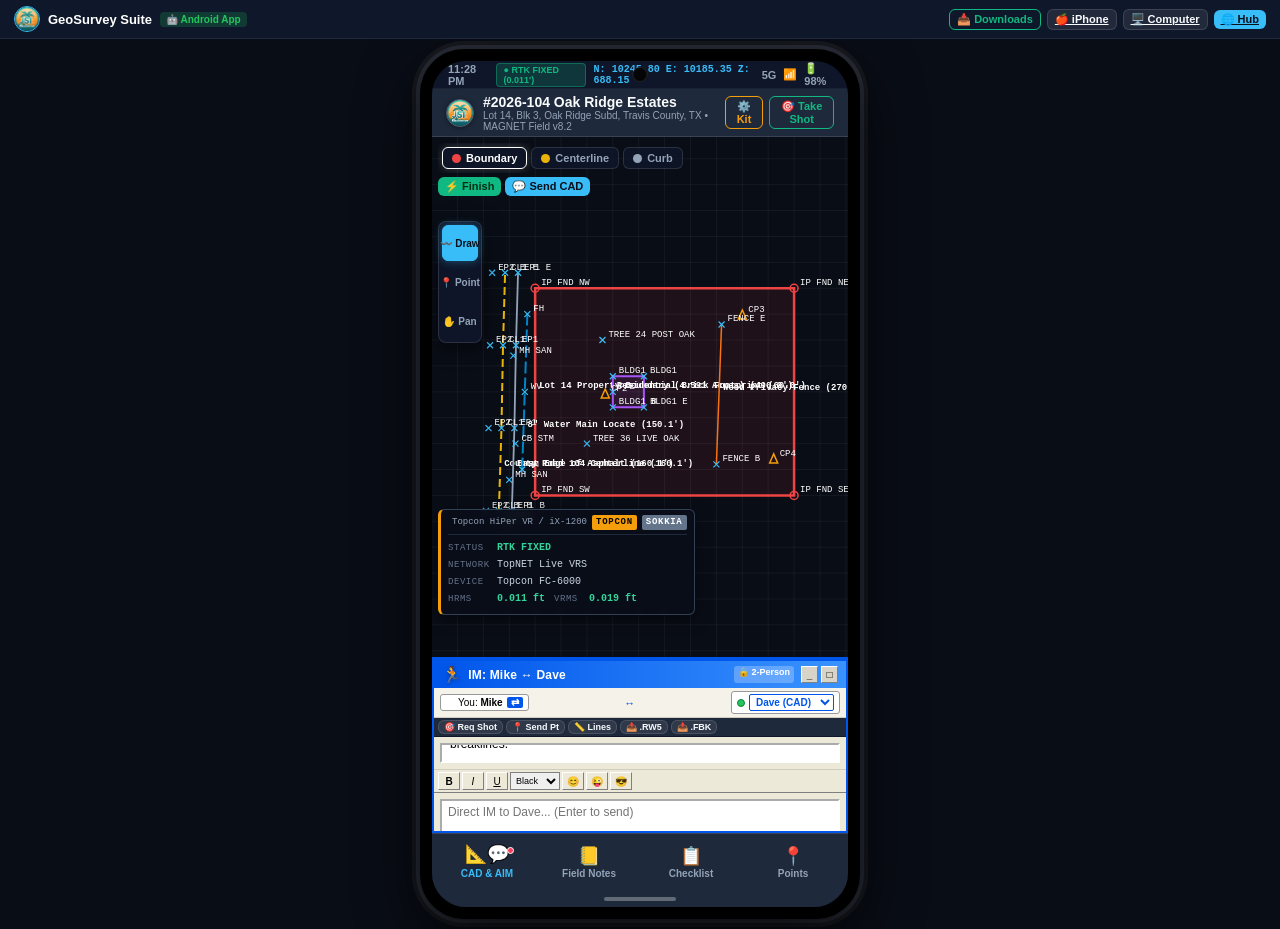
==== commit b647bb3b: "Work from the phone" ====
--- a/android.html
+++ b/android.html
@@ -55,6 +55,7 @@
       <span style="font-size: 10px; background: rgba(34, 197, 94, 0.2); color: #22c55e; padding: 2px 6px; border-radius: 4px; font-weight: 700;">🤖 Android App</span>
     </div>
     <div style="display: flex; align-items: center; gap: 6px;">
+      <button class="btn btn-xs btn-outline-success" onclick="window.app.openDownloadModal()" title="Download testing packages for coworkers">📥 Downloads</button>
       <a href="iphone.html" class="btn btn-xs btn-outline-light" title="Switch to iPhone App">🍎 iPhone</a>
       <a href="desktop.html" class="btn btn-xs btn-outline-light" title="Switch to Computer Program">🖥️ Computer</a>
       <a href="index.html" class="btn btn-xs btn-primary" title="Return to Suite Hub">🌐 Hub</a>
--- a/css/styles.css
+++ b/css/styles.css
@@ -386,12 +386,14 @@
   background: #ece9d8;
 }
 
-/* Phone Mode (440px wide): Vertical 75% Canvas Height / 25% AIM Height Split */
-#device-wrapper.mode-phone .cad-aim-split-container {
-  flex-direction: column;
-}
-
-#device-wrapper.mode-phone .split-pane-cad {
+/* Phone Mode (440px wide) and iPhone Mode (420px wide): Vertical 75% Canvas Height / 25% AIM Height Split */
+#device-wrapper.mode-phone .cad-aim-split-container,
+#device-wrapper.mode-iphone .cad-aim-split-container {
+  flex-direction: column;
+}
+
+#device-wrapper.mode-phone .split-pane-cad,
+#device-wrapper.mode-iphone .split-pane-cad {
   flex: 0 0 75%;
   width: 100%;
   height: 75%;
@@ -399,10 +401,33 @@
   border-bottom: 2px solid #0055ea;
 }
 
-#device-wrapper.mode-phone .split-pane-aim {
+#device-wrapper.mode-phone .split-pane-aim,
+#device-wrapper.mode-iphone .split-pane-aim {
   flex: 0 0 25%;
   width: 100%;
   height: 25%;
+}
+
+/* Desktop Program Mode: Horizontal 75% Canvas / 25% AIM Split */
+#device-wrapper.mode-desktop-app .cad-aim-split-container,
+#device-wrapper.mode-cad-station .cad-aim-split-container {
+  flex-direction: row;
+}
+
+#device-wrapper.mode-desktop-app .split-pane-cad,
+#device-wrapper.mode-cad-station .split-pane-cad {
+  flex: 0 0 75%;
+  width: 75%;
+  height: 100%;
+  border-right: 2px solid #0055ea;
+  border-bottom: none;
+}
+
+#device-wrapper.mode-desktop-app .split-pane-aim,
+#device-wrapper.mode-cad-station .split-pane-aim {
+  flex: 0 0 25%;
+  width: 25%;
+  height: 100%;
 }
 
 /* Android Bottom Navigation Bar */
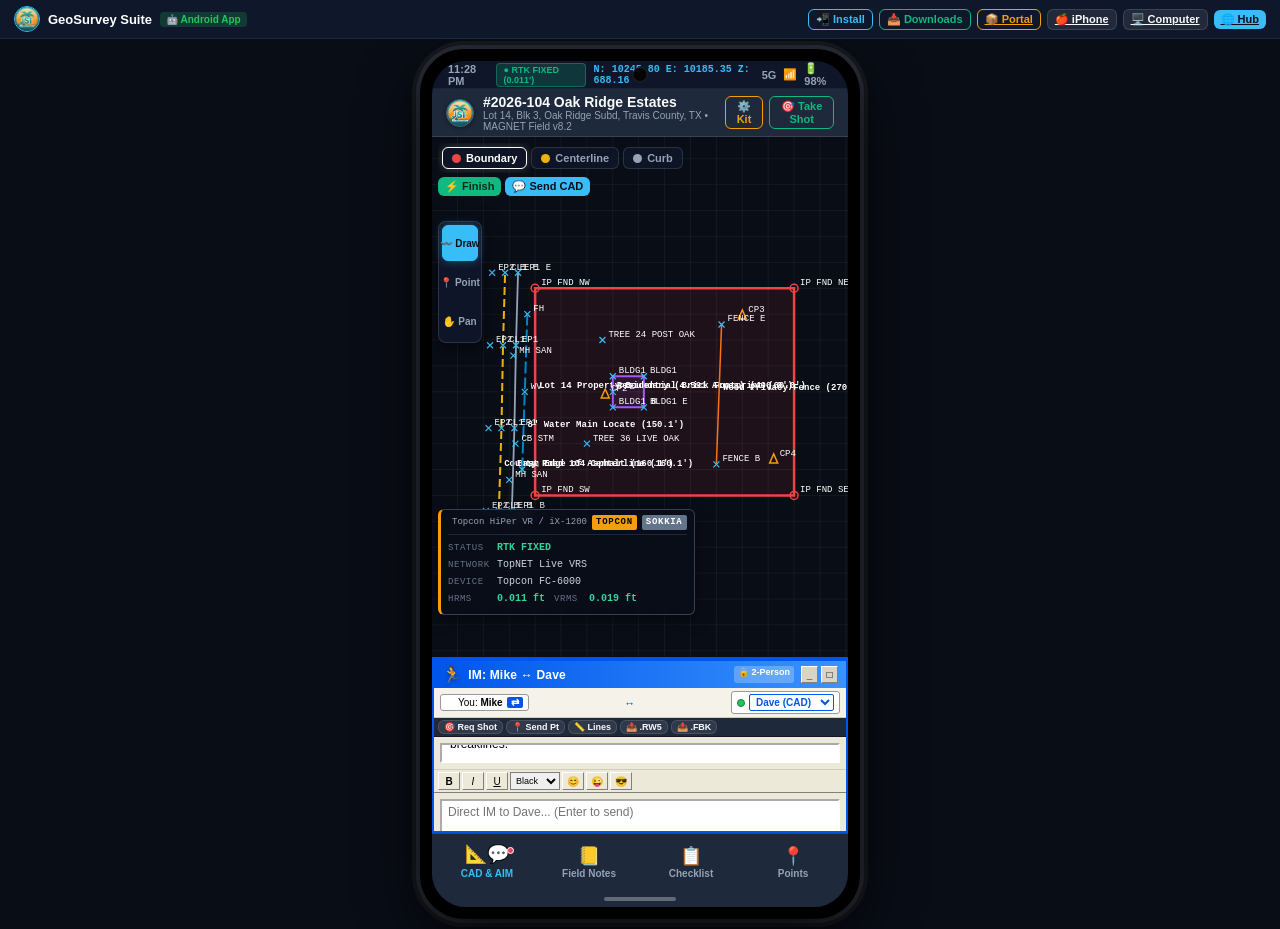
==== commit e518b0eb: "Work from the phone" ====
--- a/android.html
+++ b/android.html
@@ -55,7 +55,9 @@
       <span style="font-size: 10px; background: rgba(34, 197, 94, 0.2); color: #22c55e; padding: 2px 6px; border-radius: 4px; font-weight: 700;">🤖 Android App</span>
     </div>
     <div style="display: flex; align-items: center; gap: 6px;">
+      <button class="btn btn-xs btn-outline-primary" onclick="window.app.promptAppInstall()" title="Install app to your device">📲 Install</button>
       <button class="btn btn-xs btn-outline-success" onclick="window.app.openDownloadModal()" title="Download testing packages for coworkers">📥 Downloads</button>
+      <a href="downloads.html" class="btn btn-xs btn-outline-warning" title="Open Download Testing Portal">📦 Portal</a>
       <a href="iphone.html" class="btn btn-xs btn-outline-light" title="Switch to iPhone App">🍎 iPhone</a>
       <a href="desktop.html" class="btn btn-xs btn-outline-light" title="Switch to Computer Program">🖥️ Computer</a>
       <a href="index.html" class="btn btn-xs btn-primary" title="Return to Suite Hub">🌐 Hub</a>
